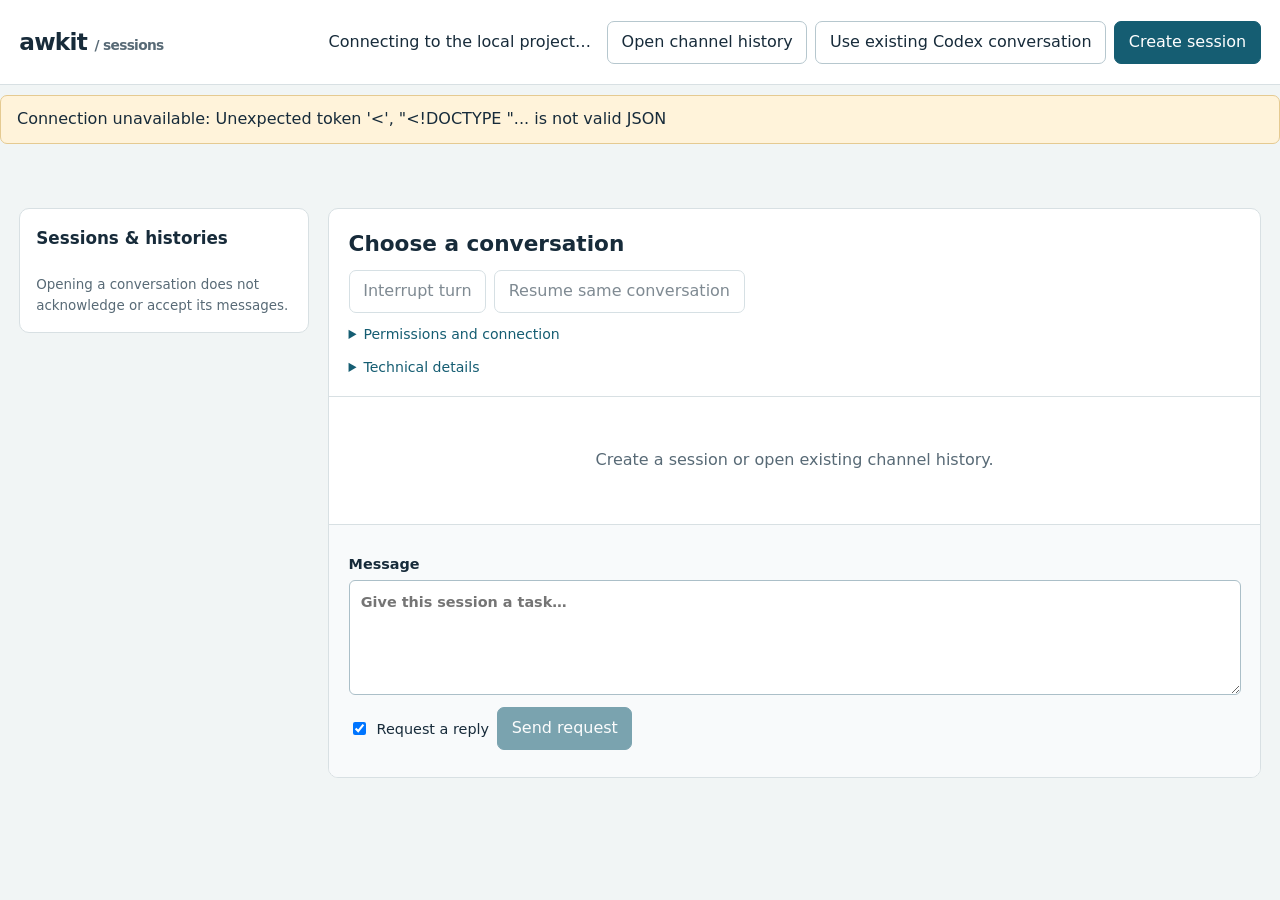
==== src/awkit/session_ui.html @ 00ca26eb "Add bounded exact-ID local Codex enrollment" ====
<!doctype html>
<html lang="en">
<head>
<meta charset="utf-8">
<meta name="viewport" content="width=device-width,initial-scale=1">
<title>awkit · Sessions</title>
<style>
:root{color-scheme:light;--ink:#172b3a;--muted:#586a76;--line:#d8e0e3;--accent:#155d72;--paper:#fff;--wash:#f1f5f5}
*{box-sizing:border-box}body{margin:0;background:var(--wash);color:var(--ink);font:16px/1.55 system-ui,-apple-system,"Segoe UI",sans-serif}
button,input,select,textarea{font:inherit}button{cursor:pointer;border:1px solid #b6c7ce;border-radius:7px;background:white;color:var(--ink);padding:.5rem .85rem}
button:hover:not(:disabled){background:#e7f1f3}button:focus-visible,a:focus-visible,input:focus-visible,textarea:focus-visible{outline:3px solid #4a9ab5;outline-offset:2px}
button:disabled{cursor:default;opacity:.55}.primary{background:var(--accent);border-color:var(--accent);color:white}.primary:hover:not(:disabled){background:#104b5c}
header{background:var(--paper);border-bottom:1px solid var(--line);padding:1.3rem max(1.2rem,calc((100vw - 1440px)/2));display:flex;align-items:center;gap:1rem;flex-wrap:wrap}
.brand{font-weight:750;letter-spacing:-.03em;font-size:1.45rem}.subtle,.meta{color:var(--muted);font-size:.86rem}.project{margin-left:auto;max-width:52%;overflow-wrap:anywhere}
h1,h2,h3,p{margin-top:0}h1{font-size:1.35rem;margin-bottom:.15rem}h2{font-size:1.05rem}h3{font-size:1rem}
.toolbar{display:flex;gap:.5rem;flex-wrap:wrap;align-items:center}.strip{max-width:1440px;margin:auto;padding:.8rem 1.2rem;display:flex;gap:.6rem;flex-wrap:wrap;align-items:center;min-height:3.4rem}
#latest{position:fixed;right:1.2rem;bottom:1rem;z-index:5;box-shadow:0 3px 12px #172b3a30;background:var(--paper)}
.strip button{font-size:.84rem;padding:.3rem .65rem}.strip .quiet{color:var(--muted);font-size:.9rem}.strip details{max-width:30rem;overflow-wrap:anywhere;font-size:.84rem}.strip summary{cursor:pointer}.strip pre{max-height:20rem;overflow:auto}
main{max-width:1440px;margin:0 auto;padding:0 1.2rem 2rem;display:grid;grid-template-columns:290px minmax(0,1fr);gap:1.2rem;align-items:start}
aside,.conversation{border:1px solid var(--line);background:var(--paper);border-radius:10px}
aside{padding:1rem;position:sticky;top:1rem;max-height:calc(100dvh - 2rem);overflow:auto}.list{display:grid;gap:.55rem}
.session{display:block;width:100%;text-align:left;padding:.8rem;border-radius:7px}.session[aria-current=true]{background:#eaf3f5;border-color:#31798f;box-shadow:inset 3px 0 #31798f}
.session strong,.session span{display:block;overflow-wrap:anywhere}.session .state{font-size:.78rem;color:#375b68;margin-top:.3rem}.session .assignment{font-size:.8rem;margin-top:.4rem;color:var(--muted)}
.conversation{min-height:540px;overflow:hidden}.conversation-head{padding:1.1rem 1.2rem;border-bottom:1px solid var(--line)}.conversation-head p{margin-bottom:.6rem}
.back{display:none}.messages{padding:1.2rem;display:grid;gap:1rem}.message{border:1px solid var(--line);border-radius:8px;padding:1rem;scroll-margin-top:1rem;min-width:0}
.message.request{border-left:3px solid #518094}.message.reply{background:#f7fafa}.message.notice{border-style:dashed}.message .who{font-weight:650;font-size:.91rem}
.message .body{white-space:pre-wrap;overflow-wrap:anywhere;line-height:1.65;margin:.6rem 0 0}.message .relation{display:block;margin-top:.35rem;font-size:.85rem;color:var(--accent)}
.message .handling{font-size:.8rem;color:var(--muted);margin:.65rem 0 0}.empty{padding:2rem;color:var(--muted);text-align:center}
.compose{padding:1.1rem 1.2rem;background:#f8fafb;border-top:1px solid var(--line)}label{display:block;font-size:.9rem;font-weight:600;margin-bottom:.75rem}
input:not([type=checkbox]),select,textarea{display:block;width:100%;margin-top:.3rem;padding:.6rem .7rem;color:var(--ink);border:1px solid #abbfc8;border-radius:6px;background:white}
textarea{resize:vertical;min-height:115px}.check{display:flex;gap:.5rem;align-items:center;font-weight:400;margin:0}.compose .scope{font-size:.85rem;overflow-wrap:anywhere;margin-bottom:.65rem}
.reason{color:var(--muted);font-size:.84rem;margin:.6rem 0 0}.banner{max-width:1400px;margin:.6rem auto;padding:.7rem 1rem;background:#fff3da;border:1px solid #e5ca91;border-radius:7px;overflow-wrap:anywhere}
.banner:empty{display:none}.decision{margin:1rem 1.2rem;padding:1rem;border:1px solid #d8bb79;background:#fff9eb;border-radius:8px}
details{margin-top:.7rem}summary{cursor:pointer;color:var(--accent);font-size:.88rem}pre{white-space:pre-wrap;overflow-wrap:anywhere;font:13px/1.5 ui-monospace,Consolas,monospace;max-width:100%}
dialog{width:min(560px,calc(100% - 2rem));border:1px solid var(--line);border-radius:12px;padding:1.5rem;box-shadow:0 15px 80px #102a3e33}dialog::backdrop{background:#16344666}
dialog h2{font-size:1.2rem}.dialog-actions{display:flex;justify-content:flex-end;gap:.6rem;margin-top:1rem}.split{display:grid;grid-template-columns:1fr 1fr;gap:.8rem}
a{color:var(--accent)}.small{font-size:.83rem}.hidden{display:none!important}
@media(max-width:760px){header{padding:1rem}.project{margin-left:0;max-width:100%;width:100%;font-size:.8rem}main{display:block;padding:0 .65rem 1.2rem}.strip{padding:.65rem}aside{position:static;max-height:none}.conversation{min-height:65vh}.back{display:inline-flex}body.conversation-open aside{display:none}body:not(.conversation-open) .conversation{display:none}.conversation-head,.compose{padding:1rem}.messages{padding:.8rem}.message{padding:.85rem}.split{grid-template-columns:1fr}.decision{margin:.8rem}}
</style>
</head>
<body>
<header><div class="brand">awkit <span class="subtle">/ sessions</span></div><div id="project" class="project">Connecting to the local project…</div>
<div class="toolbar"><button id="open-history">Open channel history</button><button id="open-enroll">Use existing Codex conversation</button><button id="open-create" class="primary">Create session</button></div></header>
<div id="banner" class="banner" role="status" aria-live="polite"></div>
<div id="pending" class="strip" aria-label="Project actions"></div>
<main><aside><h2>Sessions &amp; histories</h2><div id="list" class="list"></div><p class="reason">Opening a conversation does not acknowledge or accept its messages.</p></aside>
<section class="conversation" aria-label="Selected conversation">
<div class="conversation-head"><button id="back" class="back">← Sessions &amp; histories</button><h1 id="selected-name">Choose a conversation</h1>
<p id="selected-purpose" class="subtle"></p><p id="observation" class="small"></p>
<div class="toolbar"><button id="latest" disabled hidden>Latest</button><button id="interrupt" disabled>Interrupt turn</button><button id="resume" disabled>Resume same conversation</button></div>
<p id="control-reason" class="reason"></p>
<details><summary>Permissions and connection</summary><div id="permissions"></div></details>
<details><summary>Technical details</summary><pre id="technical"></pre></details></div>
<div id="decisions"></div><div id="messages" class="messages"><div class="empty">Create a session or open existing channel history.</div></div>
<form id="compose" class="compose"><p id="scope" class="scope"></p><label>Message<textarea id="body" placeholder="Give this session a task…" disabled></textarea></label>
<div class="toolbar"><label class="check"><input id="needs-reply" type="checkbox" checked> Request a reply</label><button id="send" class="primary" disabled>Send request</button></div>
<p id="send-reason" class="reason"></p></form></section></main>
<dialog id="create-dialog"><form id="create-form"><h2>Create an independent session</h2>
<label>Project<select id="create-project"></select></label><label>Provider<select id="provider"><option value="codex">Codex</option><option value="claude">Claude</option></select></label><p id="provider-reason" class="reason"></p>
<label>Name<input id="create-name" required maxlength="200" placeholder="Research"></label>
<label>Responsibility<textarea id="responsibility" required maxlength="2000" placeholder="What this session is responsible for"></textarea></label>
<label id="codex-permissions">Requested permissions<select id="sandbox"><option value="read-only">Read only</option><option value="workspace-write">Write in this workspace</option></select></label>
<p id="creation-permissions" class="reason">Approval requests go to this screen. The conversation shows the scope actually returned by Codex.</p>
<div class="dialog-actions"><button type="button" data-close="create-dialog">Cancel</button><button class="primary" id="create-submit">Create session</button></div></form></dialog>
<dialog id="history-dialog"><form id="history-form"><h2>Open existing channel history</h2>
<p class="subtle">Read a pairwise channel without connecting to its native sessions or changing its messages.</p>
<label>Channel file in this project<input id="history-path" required placeholder=".awkit/channel.sqlite3"></label>
<div class="split"><label>First participant<input id="main-name" required maxlength="200" placeholder="Planning"></label><label>Second participant<input id="reviewer-name" required maxlength="200" placeholder="Implementation"></label></div>
<label>Task label (optional)<input id="history-task" maxlength="1000"></label>
<details><summary>Stored role mapping</summary><p class="reason">The first participant uses the channel's existing main role; the second uses reviewer. These labels do not assign a new native conversation.</p>
<label>Local role<select id="local-role"><option value="main">main · first participant</option><option value="reviewer">reviewer · second participant</option></select></label></details>
<div class="dialog-actions"><button type="button" data-close="history-dialog">Cancel</button><button class="primary" id="history-submit">Open history</button></div></form></dialog>
<dialog id="enroll-dialog"><form id="enroll-form"><h2>Use an existing Codex conversation</h2>
<p>Enter the exact native thread ID of an authorized idle conversation in this project. Enrollment sends no assignment. Its original instructions and native permissions remain.</p>
<label>Name<input id="enroll-name" required maxlength="200" placeholder="Research"></label>
<label>Native thread ID<input id="enroll-thread" required placeholder="Exact native UUID"></label>
<p class="reason">Requires the verified local Codex runtime and the same Codex home. An active owner, unknown scope or unsupported direct input prevents sending.</p>
<div class="dialog-actions"><button type="button" data-close="enroll-dialog">Cancel</button><button class="primary" id="enroll-submit">Enroll conversation</button></div></form></dialog>
<script>
'use strict';
const byId = id => document.getElementById(id);
const fragment = new URLSearchParams(location.hash.slice(1));
let token = fragment.get('token') || sessionStorage.getItem('awkit-session-token') || '';
if (token) { sessionStorage.setItem('awkit-session-token', token); history.replaceState(null, '', location.pathname); }
let state = null, selected = null, loading = false, signature = '', draftKey = null, navigation = 0;
const drafts = new Map(), limits = new Map();
function node(tag, text, cls) { const value = document.createElement(tag); if (text !== undefined) value.textContent = text; if (cls) value.className = cls; return value; }
function banner(text) { byId('banner').textContent = text || ''; }
function current() { return state && state.sessions.find(view => view.session.id === selected); }
function awaiting(view) {
  const settled = new Set((view.attempts || []).filter(row => ['returned','failed','no-reply'].includes(row.state)).map(row => row.request_id));
  for (const row of view.cancellations || []) if (row.disposition === 'before-dispatch') settled.add(row.request_id);
  return view.unanswered.filter(id => !settled.has(id));
}
function time(value) { return value ? new Date(value).toLocaleString() : 'not observed'; }
async function api(action, args) {
  const response = await fetch(action === 'status' ? '/api/status' : '/api/command', {
    method: action === 'status' ? 'GET' : 'POST', headers: {'Authorization':'Bearer ' + token, 'Content-Type':'application/json'},
    body: action === 'status' ? undefined : JSON.stringify({action:action,args:args || {}})
  });
  const result = await response.json();
  if (!response.ok || result.error) throw new Error(result.error || 'Controller request failed.');
  return result.result;
}
function select(id, target=null) {
  if (selected) drafts.set(selected, {body:byId('body').value,key:draftKey,needsReply:byId('needs-reply').checked});
  selected = id; signature = '';
  const saved = drafts.get(id) || {body:'',key:null,needsReply:true};
  byId('body').value = saved.body; draftKey = saved.key; byId('needs-reply').checked = saved.needsReply;
  document.body.classList.add('conversation-open'); render();
  if (target) revealMessage(target); else latest();
}
function latest() {
  if (!current()) return;
  const id = selected, ticket = ++navigation;
  requestAnimationFrame(() => { if (selected !== id || ticket !== navigation) return; const cards = byId('messages').querySelectorAll('.message'); if (cards.length) cards[cards.length - 1].scrollIntoView({block:'end'}); });
}
function readingAnchor() {
  const cards = byId('messages').querySelectorAll('.message');
  for (const card of cards) { const rect = card.getBoundingClientRect(); if (rect.bottom > 0 && rect.top < innerHeight) return {session:selected,id:card.id,top:rect.top}; }
  return {session:selected,scroll:window.scrollY};
}
function restoreReading(anchor) {
  if (selected !== anchor.session) return;
  const card = anchor.id && byId(anchor.id);
  if (card) window.scrollBy(0,card.getBoundingClientRect().top-anchor.top);
  else if (anchor.scroll !== undefined) window.scrollTo(0,anchor.scroll);
}
function linkBody(parent, text) {
  const pattern = /https?:\/\/[^\s<>"']+/g;
  let index = 0;
  for (const match of text.matchAll(pattern)) {
    parent.append(document.createTextNode(text.slice(index, match.index)));
    const anchor = node('a', match[0]); anchor.href = match[0]; anchor.target = '_blank'; anchor.rel = 'noopener noreferrer'; parent.append(anchor);
    index = match.index + match[0].length;
  }
  parent.append(document.createTextNode(text.slice(index)));
}
function revealMessage(id) {
  const view = current(); if (!view) return;
  const ticket = ++navigation;
  limits.set(selected, view.messages.length); signature = ''; render();
  requestAnimationFrame(() => { if (ticket !== navigation) return; const target = byId('message-' + id); if (target) target.scrollIntoView({block:'start'}); });
}
function render() {
  if (!state) return;
  byId('project').textContent = 'Project · ' + state.project;
  const claude = state.capabilities.claude_runtime || {};
  byId('open-create').disabled = !state.capabilities.codex_executable_available && !claude.available;
  for (const option of byId('provider').options) option.disabled = option.value === 'claude' ? !claude.available : !state.capabilities.codex_executable_available;
  providerDraft();
  if (!byId('create-project').options.length) { const option = node('option', state.project); option.value = state.project; byId('create-project').append(option); }
  const list = byId('list'); list.replaceChildren();
  if (!state.sessions.length) list.append(node('p','No sessions or channel histories yet.','subtle'));
  for (const view of state.sessions) {
    const m = view.session, button = node('button'); button.type = 'button'; button.className = 'session'; button.setAttribute('aria-current', String(m.id === selected));
    button.append(node('strong',m.name),node('span',m.provider + (m.enrollment ? ' · existing conversation' : m.history ? ' · read only' : ''),'meta'),node('span',m.responsibility || 'No task label','meta'),node('span',view.execution_state,'state'));
    const unanswered = view.messages.find(row => awaiting(view).includes(row.id));
    if (unanswered) button.append(node('span','Awaiting reply: ' + unanswered.body.slice(0,95),'assignment'));
    button.onclick = () => select(m.id); list.append(button);
  }
  const pending = byId('pending');
  const expanded = new Set(Array.from(pending.querySelectorAll('details[open]')).map(value => value.dataset.action));
  pending.replaceChildren();
  let count = 0;
  for (const view of state.sessions) {
    const decisions = view.decisions.filter(row => ['pending','sending','sent','uncertain','route unavailable'].includes(row.state));
    for (const [label, amount] of [['provider decision',decisions.length],['reply awaited',awaiting(view).length]]) {
      if (amount) { const button = node('button',view.session.name + ' · ' + amount + ' ' + label); button.onclick = () => select(view.session.id); pending.append(button); count += amount; }
    }
  }
  const declarations = state.declarations && state.declarations.report;
  for (const obligation of (declarations && declarations.obligations || []).filter(row => row.state === 'pending')) {
    const id = state.declarations.view_links && state.declarations.view_links[obligation.source.relationship];
    const view = state.sessions.find(value => value.session.id === id);
    const name = obligation.display_name || 'Unknown participant';
    const preview = obligation.action.length > 105 ? obligation.action.slice(0,105) + '…' : obligation.action;
    const detail = node('details'), summary = node('summary',name + (view ? ' · ' + view.session.name : '') + ' · ' + preview);
    detail.dataset.action = obligation.id; detail.open = expanded.has(obligation.id);
    detail.append(summary,node('pre',JSON.stringify(obligation,null,2)));
    const button = node('button','Open source');
    button.disabled = !id; if (!id) button.title = 'Open the corresponding channel history to read this declared action.';
    button.onclick = () => { if (id) select(id,obligation.source.message); };
    detail.append(button); pending.append(detail); count++;
  }
  if (state.declarations && state.declarations.error) { pending.append(node('span','Declared actions unavailable: ' + state.declarations.error,'quiet')); count++; }
  if (!count) pending.append(node('span','No recorded pending decisions, unanswered requests or declared actions.','quiet'));
  const view = current();
  if (!view) return;
  const m = view.session;
  byId('latest').disabled = !view.messages.length;
  byId('latest').hidden = !view.messages.length;
  byId('selected-name').textContent = m.name;
  byId('selected-purpose').textContent = m.provider + ' · ' + (m.responsibility || 'No task label');
  byId('observation').textContent = m.history ? 'Read-only channel history · read ' + time(m.observed_at) :
    (view.connected ? 'Connection available' : 'Connection unavailable') + ' · State ' + view.execution_state +
    ' · Last observed ' + m.state + ' at ' + time(m.observed_at) + ' (' + m.source + ')';
  byId('control-reason').textContent = view.control_reason || 'History is retained. Closing this view does not stop provider work.';
  byId('resume').disabled = !view.can_resume;
  const active = view.attempts.find(row => ['admitting','accepted','executing','uncertain'].includes(row.state));
  byId('interrupt').disabled = !view.connected || !active || !(active.turn_id || active.provider_input_id);
  byId('body').disabled = !view.can_send; byId('send').disabled = !view.can_send;
  byId('scope').textContent = 'To: ' + m.name + ' · Project: ' + state.project;
  byId('send-reason').textContent = !view.can_send ? view.control_reason : m.provider === 'claude' && m.state === 'waiting for idle' ? 'Work stays queued until Claude reports native idle. A result alone does not establish idle.' : 'Requests start when this conversation is observed idle. Informational notices do not start a turn.';
  const permission = byId('permissions'); permission.replaceChildren();
  permission.append(node('p',m.history ? 'Native permission scope is unavailable; this is stored history only.' : m.provider === 'claude' ? 'Submitted Claude mode and partial native observations. Complete effective rules and Windows sandbox enforcement remain unverified.' : 'Actual scope returned by the provider.','reason'), node('pre',JSON.stringify(m.permissions,null,2)));
  if (m.returned_scope) permission.append(node('p','Reconnection returned a different scope. Saved permissions remain above; queued work is held.','reason'),node('pre',JSON.stringify(m.returned_scope,null,2)));
  if (m.startup_context) permission.append(node('p','Responsibility supplied at creation: ' + m.startup_context.responsibility + ' (' + m.startup_context.admission + '). This is instruction input, not a compliance check.','reason'));
  byId('technical').textContent = JSON.stringify({channel:view.channel,native_conversation:m.native_id,selected_native_conversation:m.enrollment && m.enrollment.thread_id,enrollment:m.enrollment,admission_observation:m.admission_observation,returned_identity:m.returned_native_id,generation:m.generation,client:m.client,startup_context:m.startup_context,recovery_evidence:m.recovery_evidence,posts:view.posts,cancellations:view.cancellations,attempts:view.attempts,events:view.events,diagnostics:state.diagnostics},null,2);
  const key = JSON.stringify({id:selected,messages:view.messages,decisions:view.decisions,attempts:view.attempts,dispositions:view.dispositions,connected:view.connected,limit:limits.get(selected),declared:declarations});
  if (key === signature) return; signature = key;
  const decisionBox = byId('decisions'); decisionBox.replaceChildren();
  for (const decision of view.decisions.filter(row => row.state !== 'resolved')) {
    const box = node('section',undefined,'decision'); box.append(node('h2','Provider decision · ' + decision.state));
    if (decision.request_id) {
      const assignment = view.messages.find(row => row.id === decision.request_id);
      const source = node('a','Assignment: ' + (assignment ? assignment.body.slice(0,100) : 'referenced request unavailable'),'relation'); source.href = '#message-' + decision.request_id;
      source.onclick = event => { event.preventDefault(); revealMessage(decision.request_id); }; box.append(source);
    }
    box.append(node('pre',JSON.stringify(decision.params,null,2)));
    const buttons = node('div',undefined,'toolbar');
    const labels = {accept:'Allow once',acceptForSession:'Allow for this session',decline:'Decline',cancel:'Cancel turn',allow:'Allow once',deny:'Decline'};
    for (const choice of decision.choices) {
      const button = node('button',labels[choice] || choice); button.disabled = !decision.can_answer;
      button.onclick = async () => { try { await api('decide',{ident:m.id,decision_id:decision.id,choice:choice}); await refresh(); } catch (error) { banner(error.message); } };
      buttons.append(button);
    }
    box.append(buttons);
    const questions = decision.method === 'claude/permission' && decision.params.tool === 'AskUserQuestion' && decision.params.input.questions;
    if (Array.isArray(questions)) {
      const form = node('form'); const answers = [];
      for (const question of questions) {
        const label = node('label',question.question); const input = node('input'); input.disabled = !decision.can_answer; input.required = true;
        label.append(input); form.append(label);
        for (const option of question.options || []) form.append(node('p',option.label + ': ' + option.description,'reason'));
        answers.push([question.question,input]);
      }
      const submit = node('button','Send answers'); submit.disabled = !decision.can_answer; form.append(submit);
      form.onsubmit = async event => { event.preventDefault(); try { await api('decide',{ident:m.id,decision_id:decision.id,choice:{answers:Object.fromEntries(answers.map(([text,input]) => [text,input.value]))}}); await refresh(); } catch (error) { banner(error.message); } };
      box.append(form);
    }
    if (decision.state === 'sent' || decision.state === 'sending') box.append(node('p','The response is being sent or awaits native resolution. It will not be sent again.','reason'));
    else if (!decision.can_answer) box.append(node('p','This original decision route is unavailable. Review its assignment below; reconnect or request interruption only through an observed live turn. No previous approval will be reused.','reason'));
    if (!decision.choices.length && !questions) box.append(node('p','This request cannot be answered here. It remains pending on its originating connection.','reason'));
    decisionBox.append(box);
  }
  const messages = byId('messages'); messages.replaceChildren();
  const limit = limits.get(selected) || 40;
  if (view.messages.length > limit) {
    const earlier = node('button','Show earlier messages (' + (view.messages.length - limit) + ')');
    earlier.onclick = () => { limits.set(selected,limit + 40); signature = ''; render(); }; messages.append(earlier);
  }
  if (!view.messages.length) messages.append(node('div',m.error || 'No messages yet.','empty'));
  for (const message of view.messages.slice(-limit)) {
    const card = node('article',undefined,'message ' + (message.kind === 'notice' ? 'notice' : message.reply_to ? 'reply' : 'request')); card.id = 'message-' + message.id;
    card.append(node('div',view.parties[message.sender] + ' → ' + view.parties[message.receiver],'who'));
    card.append(node('div',(message.reply_to ? 'Reply' : message.kind === 'notice' ? 'Notice' : 'Request') + ' · ' + time(message.at),'meta'));
    if (message.reply_to) {
      const original = view.messages.find(row => row.id === message.reply_to);
      const relation = node('a','Reply to: ' + (original ? original.body.slice(0,85) : 'referenced message unavailable'),'relation'); relation.href = '#message-' + message.reply_to;
      relation.onclick = event => { event.preventDefault(); revealMessage(message.reply_to); }; card.append(relation);
    }
    const body = node('div',undefined,'body'); linkBody(body,message.body); card.append(body);
    const disposition = (view.dispositions || []).find(row => row.request_id === message.id);
    if (disposition) {
      card.append(node('p',disposition.state,'handling'));
      if (disposition.cancellation && disposition.cancellation.disposition === 'after-dispatch') card.append(node('p','Stop requested after dispatch; delivery and provider outcome remain recorded.','reason'));
      if (disposition.can_cancel) {
        const cancel = node('button','Cancel before dispatch');
        cancel.onclick = async () => { try { await api('cancel',{ident:m.id,request_id:message.id}); await refresh(); } catch (error) { banner(error.message); } };
        card.append(cancel);
      }
    }
    if (message.kind === 're') {
      const related = (declarations && declarations.obligations || []).filter(row => {
        const target = state.declarations.view_links && state.declarations.view_links[row.source.relationship];
        return target === m.id && [message.id,message.reply_to].includes(row.source.message);
      });
      card.append(node('p',related.length ? 'Declared handling: ' + related.map(row => row.action + ' · ' + row.state).join('; ') : 'Result handling: unrecorded','handling'));
    }
    const detail = node('details'); detail.append(node('summary','Message details'),node('pre',JSON.stringify({id:message.id,kind:message.kind,reply_to:message.reply_to,snapshot:message.snap},null,2))); card.append(detail); messages.append(card);
  }
}
async function refresh() {
  if (loading) return;
  loading = true;
  try {
    const result = await api('status'); const anchor = readingAnchor(); state = result; render(); restoreReading(anchor);
    if (state.provider_error) banner(state.provider_error);
  } catch (error) {
    banner('Connection unavailable: ' + error.message);
    if (state) { for (const view of state.sessions) { if (!view.session.history) { view.connected = false; view.can_send = false; view.execution_state = 'unknown'; view.control_reason = 'Controller connection unavailable; the last observation remains below.'; } } render(); }
    byId('send').disabled = true; byId('interrupt').disabled = true;
  }
  finally { loading = false; }
}
function providerDraft() {
  const claude = byId('provider').value === 'claude';
  byId('codex-permissions').hidden = claude;
  byId('codex-permissions').classList.toggle('hidden',claude);
  byId('sandbox').disabled = claude;
  byId('creation-permissions').textContent = claude ? 'Claude uses its native default approval mode and project instructions. Requests that need a decision appear here. This choice does not establish a Codex sandbox or Windows network restriction.' : 'Approval requests go to this screen. The conversation shows the scope actually returned by Codex.';
  byId('provider-reason').textContent = claude ? (state.capabilities.claude_runtime.reason || 'SDK available. Native login and this conversation are checked when connecting.') : (state.capabilities.codex_executable_available ? '' : 'Codex executable unavailable.');
}
byId('provider').onchange = () => { byId('sandbox').value = 'read-only'; providerDraft(); };
byId('open-create').onclick = () => { providerDraft(); byId('create-dialog').showModal(); };
byId('open-history').onclick = () => byId('history-dialog').showModal();
byId('open-enroll').onclick = () => byId('enroll-dialog').showModal();
for (const button of document.querySelectorAll('[data-close]')) button.onclick = () => byId(button.dataset.close).close();
byId('back').onclick = () => document.body.classList.remove('conversation-open');
byId('needs-reply').onchange = () => { byId('send').textContent = byId('needs-reply').checked ? 'Send request' : 'Store notice'; };
byId('body').oninput = () => { draftKey = null; };
byId('compose').onsubmit = async event => {
  event.preventDefault(); const view = current(); if (!view || !view.can_send) return;
  const body = byId('body').value; if (!body.trim()) return;
  const id = selected, key = draftKey || crypto.randomUUID(); draftKey = key; byId('send').disabled = true;
  try {
    await api('send',{ident:id,key:key,body:body,kind:byId('needs-reply').checked ? 'question' : 'notice',entry:'human'});
    drafts.delete(id); if (selected === id) { byId('body').value = ''; draftKey = null; } banner('Message stored for ' + view.session.name + '.'); await refresh();
  } catch (error) { banner(error.message + ' Client key: ' + key + '. Inspect the conversation before repeating an uncertain send.'); }
  finally { if (current()) byId('send').disabled = !current().can_send; }
};
byId('create-form').onsubmit = async event => {
  event.preventDefault(); byId('create-submit').disabled = true;
  try {
    const provider = byId('provider').value;
    const permissions = provider === 'claude' ? {permission_mode:'default'} : {sandbox:byId('sandbox').value};
    const result = await api('create',{name:byId('create-name').value,responsibility:byId('responsibility').value,project:state.project,provider,...permissions});
    byId('create-dialog').close(); await refresh(); select(result.session.id); banner(result.session.error || 'Created ' + result.session.name + '.');
  } catch (error) { banner(error.message); }
  finally { byId('create-submit').disabled = false; }
};
byId('history-form').onsubmit = async event => {
  event.preventDefault(); byId('history-submit').disabled = true;
  try {
    const result = await api('register',{channel:byId('history-path').value,main_name:byId('main-name').value,reviewer_name:byId('reviewer-name').value,local_role:byId('local-role').value,task:byId('history-task').value});
    byId('history-dialog').close(); await refresh(); select(result.id); banner('Opened channel history read-only.');
  } catch (error) { banner(error.message); }
  finally { byId('history-submit').disabled = false; }
};
byId('enroll-form').onsubmit = async event => {
  event.preventDefault(); byId('enroll-submit').disabled = true;
  try {
    const result = await api('enroll',{name:byId('enroll-name').value,thread_id:byId('enroll-thread').value});
    byId('enroll-dialog').close(); await refresh(); select(result.session.id);
    banner(result.session.error || 'Enrolled ' + result.session.name + '. No assignment was sent.');
  } catch (error) { banner(error.message); }
  finally { byId('enroll-submit').disabled = false; }
};
byId('interrupt').onclick = async () => { if (!current()) return; try { await api('interrupt',{ident:selected}); banner('Interruption requested; waiting for the provider outcome.'); await refresh(); } catch (error) { banner(error.message); } };
byId('latest').onclick = latest;
byId('resume').onclick = async () => { if (!current()) return; try { byId('resume').disabled = true; await api('resume',{ident:selected}); await refresh(); } catch (error) { banner(error.message); } };
if (!token) banner('Use the capability URL printed by awkit session serve to open this project.');
refresh(); setInterval(refresh,1500);
</script>
</body>
</html>
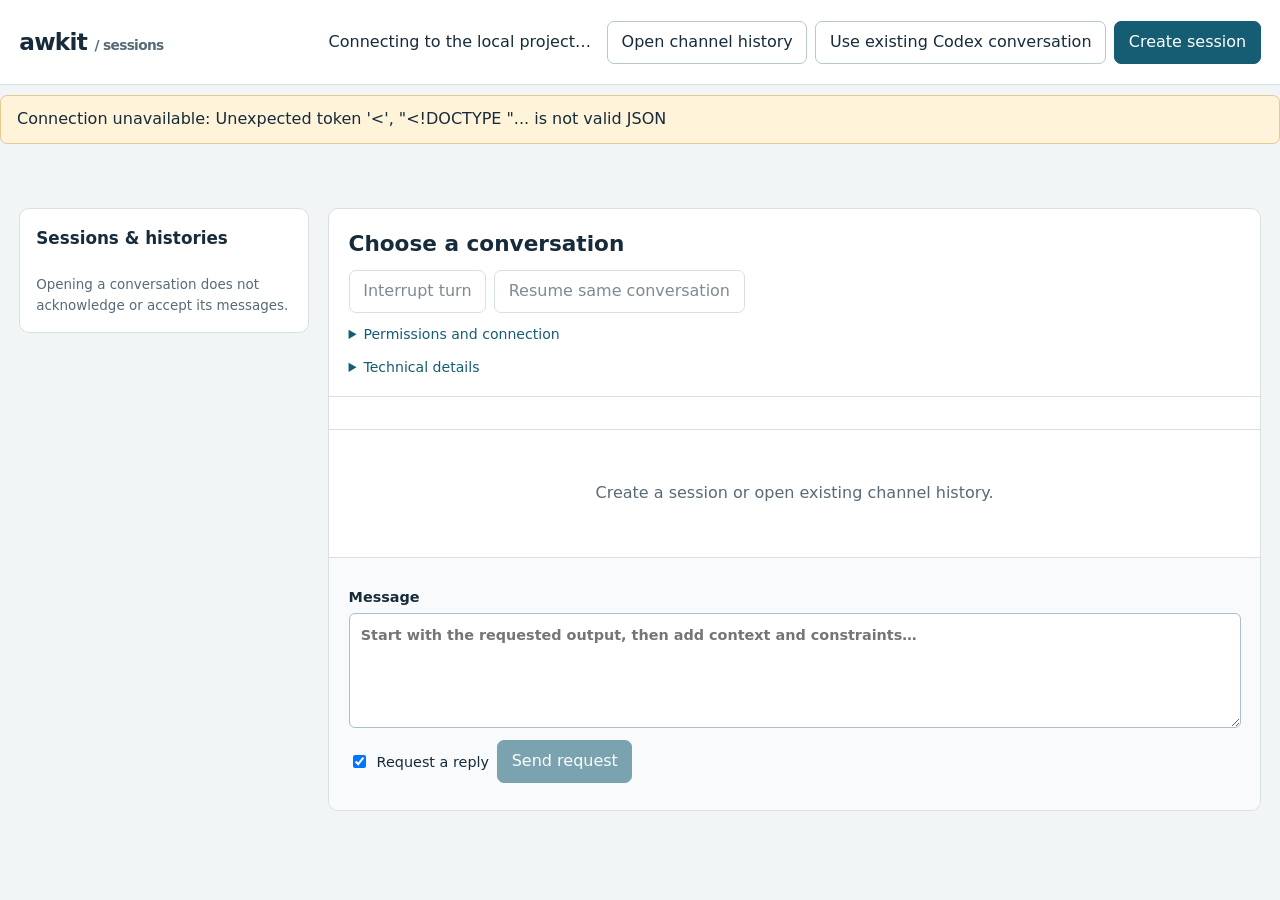
==== commit a2a0c43a: "Expose current work and retained public progress Separate delivery stages, native activity, callback" ====
--- a/src/awkit/session_ui.html
+++ b/src/awkit/session_ui.html
@@ -15,7 +15,7 @@
 h1,h2,h3,p{margin-top:0}h1{font-size:1.35rem;margin-bottom:.15rem}h2{font-size:1.05rem}h3{font-size:1rem}
 .toolbar{display:flex;gap:.5rem;flex-wrap:wrap;align-items:center}.strip{max-width:1440px;margin:auto;padding:.8rem 1.2rem;display:flex;gap:.6rem;flex-wrap:wrap;align-items:center;min-height:3.4rem}
 #latest{position:fixed;right:1.2rem;bottom:1rem;z-index:5;box-shadow:0 3px 12px #172b3a30;background:var(--paper)}
-.strip button{font-size:.84rem;padding:.3rem .65rem}.strip .quiet{color:var(--muted);font-size:.9rem}.strip details{max-width:30rem;overflow-wrap:anywhere;font-size:.84rem}.strip summary{cursor:pointer}.strip pre{max-height:20rem;overflow:auto}
+.strip button{font-size:.84rem;padding:.3rem .65rem;max-width:100%;overflow-wrap:anywhere;text-align:left}.strip .quiet{color:var(--muted);font-size:.9rem}.strip details{max-width:30rem;overflow-wrap:anywhere;font-size:.84rem}.strip summary{cursor:pointer}.strip pre{max-height:20rem;overflow:auto}
 main{max-width:1440px;margin:0 auto;padding:0 1.2rem 2rem;display:grid;grid-template-columns:290px minmax(0,1fr);gap:1.2rem;align-items:start}
 aside,.conversation{border:1px solid var(--line);background:var(--paper);border-radius:10px}
 aside{padding:1rem;position:sticky;top:1rem;max-height:calc(100dvh - 2rem);overflow:auto}.list{display:grid;gap:.55rem}
@@ -36,6 +36,8 @@
 dialog h2{font-size:1.2rem}.dialog-actions{display:flex;justify-content:flex-end;gap:.6rem;margin-top:1rem}.split{display:grid;grid-template-columns:1fr 1fr;gap:.8rem}
 a{color:var(--accent)}.small{font-size:.83rem}.hidden{display:none!important}
 @media(max-width:760px){header{padding:1rem}.project{margin-left:0;max-width:100%;width:100%;font-size:.8rem}main{display:block;padding:0 .65rem 1.2rem}.strip{padding:.65rem}aside{position:static;max-height:none}.conversation{min-height:65vh}.back{display:inline-flex}body.conversation-open aside{display:none}body:not(.conversation-open) .conversation{display:none}.conversation-head,.compose{padding:1rem}.messages{padding:.8rem}.message{padding:.85rem}.split{grid-template-columns:1fr}.decision{margin:.8rem}}
+#update-target{overflow-wrap:anywhere}#update-original{white-space:pre-wrap;overflow-wrap:anywhere;max-height:12rem;overflow:auto}
+.work-overview{padding:1rem 1.2rem;border-bottom:1px solid var(--line)}.work-item{border:1px solid var(--line);border-radius:7px;padding:.8rem;margin-top:.7rem;min-width:0;overflow-wrap:anywhere}.work-item p{margin-bottom:.45rem}.work-item .public-text{white-space:pre-wrap;overflow-wrap:anywhere;max-height:16rem;overflow:auto}.work-item .toolbar a{font-size:.85rem}
 </style>
 </head>
 <body>
@@ -51,8 +53,9 @@
 <p id="control-reason" class="reason"></p>
 <details><summary>Permissions and connection</summary><div id="permissions"></div></details>
 <details><summary>Technical details</summary><pre id="technical"></pre></details></div>
+<section id="work" class="work-overview" aria-label="Assignment dispositions and public updates"></section>
 <div id="decisions"></div><div id="messages" class="messages"><div class="empty">Create a session or open existing channel history.</div></div>
-<form id="compose" class="compose"><p id="scope" class="scope"></p><label>Message<textarea id="body" placeholder="Give this session a task…" disabled></textarea></label>
+<form id="compose" class="compose"><p id="scope" class="scope"></p><label>Message<textarea id="body" placeholder="Start with the requested output, then add context and constraints…" disabled></textarea></label>
 <div class="toolbar"><label class="check"><input id="needs-reply" type="checkbox" checked> Request a reply</label><button id="send" class="primary" disabled>Send request</button></div>
 <p id="send-reason" class="reason"></p></form></section></main>
 <dialog id="create-dialog"><form id="create-form"><h2>Create an independent session</h2>
@@ -76,8 +79,14 @@
 <label>Native thread ID<input id="enroll-thread" required placeholder="Exact native UUID"></label>
 <p class="reason">Requires the verified local Codex runtime and the same Codex home. An active owner, unknown scope or unsupported direct input prevents sending.</p>
 <div class="dialog-actions"><button type="button" data-close="enroll-dialog">Cancel</button><button class="primary" id="enroll-submit">Enroll conversation</button></div></form></dialog>
+<dialog id="update-dialog"><form id="update-form"><h2>Update this active turn</h2>
+<p id="update-target"></p><pre id="update-original"></pre>
+<p class="reason">This input targets the exact observed turn. Native acknowledgement does not establish adoption. Existing work may already have taken effect.</p>
+<label>Correction or update<textarea id="update-body" required></textarea></label>
+<div class="dialog-actions"><button type="button" data-close="update-dialog">Cancel</button><button id="update-submit" class="primary">Send to this turn</button></div></form></dialog>
 <script>
 'use strict';
+let updateDraft = null;
 const byId = id => document.getElementById(id);
 const fragment = new URLSearchParams(location.hash.slice(1));
 let token = fragment.get('token') || sessionStorage.getItem('awkit-session-token') || '';
@@ -108,7 +117,9 @@
   const saved = drafts.get(id) || {body:'',key:null,needsReply:true};
   byId('body').value = saved.body; draftKey = saved.key; byId('needs-reply').checked = saved.needsReply;
   document.body.classList.add('conversation-open'); render();
-  if (target) revealMessage(target); else latest();
+  if (target) revealMessage(target);
+  else if (current() && !current().session.history && (current().current_work || []).length) requestAnimationFrame(() => byId('work').scrollIntoView({block:'start'}));
+  else latest();
 }
 function latest() {
   if (!current()) return;
@@ -141,6 +152,41 @@
   const ticket = ++navigation;
   limits.set(selected, view.messages.length); signature = ''; render();
   requestAnimationFrame(() => { if (ticket !== navigation) return; const target = byId('message-' + id); if (target) target.scrollIntoView({block:'start'}); });
+}
+function messageLink(text, id) {
+  const link = node('a',text); link.href = '#message-' + id;
+  link.onclick = event => { event.preventDefault(); revealMessage(id); };
+  return link;
+}
+function decisionCounts(view) {
+  if (view.decision_summary) return view.decision_summary;
+  const counts = {responses_needed:0,submitted_unconfirmed:0,unavailable:0};
+  for (const row of view.decisions.filter(value => value.state !== 'resolved')) {
+    counts[row.can_answer ? 'responses_needed' : row.response != null || ['sending','sent'].includes(row.state) ? 'submitted_unconfirmed' : 'unavailable']++;
+  }
+  return counts;
+}
+function renderWork(view) {
+  const box = byId('work'); box.replaceChildren();
+  box.append(node('h2',view.session.history ? 'Recorded channel requests' : 'Assignments and latest outcome'));
+  box.append(node('p',view.session.history ? 'Stored history does not establish a current native queue or recipient.' : 'Native activity is observed separately above. Public text is a retained report, not verification or proof of current activity.','reason'));
+  if (!(view.current_work || []).length) box.append(node('p','No supported assignment reading is available.','reason'));
+  for (const work of view.current_work || []) {
+    const assignment = view.messages.find(row => row.id === work.request_id);
+    const item = node('article',undefined,'work-item'); item.append(node('p',work.state));
+    if (assignment) item.append(node('p',assignment.body.slice(0,220) + (assignment.body.length > 220 ? '…' : ''),'small'));
+    const links = node('div',undefined,'toolbar'); links.append(messageLink('Read original assignment',work.request_id));
+    if (work.reply_id) links.append(messageLink('Read returned reply',work.reply_id));
+    item.append(links);
+    const update = work.public_update;
+    if (update) {
+      item.append(node('p','Latest public update · ' + time(update.at),'meta'),node('div',update.text,'public-text'));
+      const details = node('details'); details.append(node('summary','Public update source'),node('pre',JSON.stringify({source:update.source,request:update.request_id,attempt:update.attempt_id,turn:update.turn_id,conversation:update.thread_id,generation:update.generation},null,2))); item.append(details);
+    } else item.append(node('p',view.session.history ? 'Public commentary is unavailable for stored-channel history.' : 'No supported public commentary recorded for this assignment.','reason'));
+    const declared = work.handling && work.handling.declarations || [];
+    item.append(node('p',declared.length ? 'Declared handling: ' + declared.map(row => row.action + ' · ' + row.state).join('; ') : work.handling && work.handling.state === 'unavailable' ? 'Handling declarations unavailable' : 'Handling: unrecorded','reason'));
+    box.append(item);
+  }
 }
 function render() {
   if (!state) return;
@@ -155,8 +201,9 @@
   for (const view of state.sessions) {
     const m = view.session, button = node('button'); button.type = 'button'; button.className = 'session'; button.setAttribute('aria-current', String(m.id === selected));
     button.append(node('strong',m.name),node('span',m.provider + (m.enrollment ? ' · existing conversation' : m.history ? ' · read only' : ''),'meta'),node('span',m.responsibility || 'No task label','meta'),node('span',view.execution_state,'state'));
-    const unanswered = view.messages.find(row => awaiting(view).includes(row.id));
-    if (unanswered) button.append(node('span','Awaiting reply: ' + unanswered.body.slice(0,95),'assignment'));
+    const work = (view.current_work || []).find(row => ['admitting','accepted','executing','uncertain','unresolved'].includes(row.dispatch_state)) || (view.current_work || []).find(row => row.dispatch_state === 'queued') || (view.current_work || []).slice(-1)[0];
+    const assignment = work && view.messages.find(row => row.id === work.request_id);
+    if (assignment) button.append(node('span',work.state + ': ' + assignment.body.slice(0,140),'assignment'));
     button.onclick = () => select(m.id); list.append(button);
   }
   const pending = byId('pending');
@@ -164,9 +211,15 @@
   pending.replaceChildren();
   let count = 0;
   for (const view of state.sessions) {
-    const decisions = view.decisions.filter(row => ['pending','sending','sent','uncertain','route unavailable'].includes(row.state));
-    for (const [label, amount] of [['provider decision',decisions.length],['reply awaited',awaiting(view).length]]) {
-      if (amount) { const button = node('button',view.session.name + ' · ' + amount + ' ' + label); button.onclick = () => select(view.session.id); pending.append(button); count += amount; }
+    const counts = decisionCounts(view);
+    if (counts && (counts.responses_needed || counts.submitted_unconfirmed || counts.unavailable)) {
+      const button = node('button',view.session.name + ' · ' + counts.responses_needed + ' responses needed · ' + counts.submitted_unconfirmed + ' submitted / native unconfirmed · ' + counts.unavailable + ' unavailable');
+      button.onclick = () => select(view.session.id); pending.append(button); count++;
+    }
+    const amount = awaiting(view).length;
+    if (amount) {
+      const button = node('button',view.session.name + ' · ' + amount + (view.session.history ? ' recorded without reply' : ' reply awaited'));
+      button.onclick = () => select(view.session.id); pending.append(button); count += amount;
     }
   }
   const declarations = state.declarations && state.declarations.report;
@@ -207,8 +260,9 @@
   if (m.returned_scope) permission.append(node('p','Reconnection returned a different scope. Saved permissions remain above; queued work is held.','reason'),node('pre',JSON.stringify(m.returned_scope,null,2)));
   if (m.startup_context) permission.append(node('p','Responsibility supplied at creation: ' + m.startup_context.responsibility + ' (' + m.startup_context.admission + '). This is instruction input, not a compliance check.','reason'));
   byId('technical').textContent = JSON.stringify({channel:view.channel,native_conversation:m.native_id,selected_native_conversation:m.enrollment && m.enrollment.thread_id,enrollment:m.enrollment,admission_observation:m.admission_observation,returned_identity:m.returned_native_id,generation:m.generation,client:m.client,startup_context:m.startup_context,recovery_evidence:m.recovery_evidence,posts:view.posts,cancellations:view.cancellations,attempts:view.attempts,events:view.events,diagnostics:state.diagnostics},null,2);
-  const key = JSON.stringify({id:selected,messages:view.messages,decisions:view.decisions,attempts:view.attempts,dispositions:view.dispositions,connected:view.connected,limit:limits.get(selected),declared:declarations});
+  const key = JSON.stringify({id:selected,messages:view.messages,decisions:view.decisions,attempts:view.attempts,current_work:view.current_work,dispositions:view.dispositions,turn_updates:view.turn_updates,update_target:view.update_target,connected:view.connected,limit:limits.get(selected),declared:declarations});
   if (key === signature) return; signature = key;
+  renderWork(view);
   const decisionBox = byId('decisions'); decisionBox.replaceChildren();
   for (const decision of view.decisions.filter(row => row.state !== 'resolved')) {
     const box = node('section',undefined,'decision'); box.append(node('h2','Provider decision · ' + decision.state));
@@ -261,6 +315,23 @@
       relation.onclick = event => { event.preventDefault(); revealMessage(message.reply_to); }; card.append(relation);
     }
     const body = node('div',undefined,'body'); linkBody(body,message.body); card.append(body);
+    if (view.connected && view.update_target && view.update_target.request_id === message.id) {
+      const target = {...view.update_target}, update = node('button','Update this active turn');
+      update.onclick = () => {
+        updateDraft = {ident:m.id,request_id:target.request_id,expected_turn_id:target.expected_turn_id,key:crypto.randomUUID(),entry:'human'};
+        byId('update-target').textContent = 'Conversation: ' + m.name + ' · Project: ' + state.project + ' · Native: ' + target.native_id + ' · Assignment: ' + target.request_id + ' · Expected turn: ' + target.expected_turn_id + ' · Observed: ' + time(target.observed_at);
+        byId('update-original').textContent = message.body; byId('update-body').value = ''; byId('update-dialog').showModal();
+      };
+      card.append(update);
+    }
+    for (const input of (view.turn_updates || []).filter(row => row.request_id === message.id)) {
+      const update = node('section',undefined,'notice');
+      update.append(node('p','Update from ' + view.parties.main + ' · ' + input.entry + ' · ' + input.state + ' · ' + time(input.created),'meta'),
+        node('p','Target turn: ' + input.expected_turn_id + ' · ' + input.source,'reason'));
+      const text = node('div',undefined,'body'); linkBody(text,input.body); update.append(text);
+      if (input.error) update.append(node('p',input.error,'reason'));
+      card.append(update);
+    }
     const disposition = (view.dispositions || []).find(row => row.request_id === message.id);
     if (disposition) {
       card.append(node('p',disposition.state,'handling'));
@@ -276,7 +347,7 @@
         const target = state.declarations.view_links && state.declarations.view_links[row.source.relationship];
         return target === m.id && [message.id,message.reply_to].includes(row.source.message);
       });
-      card.append(node('p',related.length ? 'Declared handling: ' + related.map(row => row.action + ' · ' + row.state).join('; ') : 'Result handling: unrecorded','handling'));
+      card.append(node('p',related.length ? 'Declared handling: ' + related.map(row => row.action + ' · ' + row.state).join('; ') : state.declarations && state.declarations.error ? 'Result handling unavailable' : 'Result handling: unrecorded','handling'));
     }
     const detail = node('details'); detail.append(node('summary','Message details'),node('pre',JSON.stringify({id:message.id,kind:message.kind,reply_to:message.reply_to,snapshot:message.snap},null,2))); card.append(detail); messages.append(card);
   }
@@ -289,7 +360,7 @@
     if (state.provider_error) banner(state.provider_error);
   } catch (error) {
     banner('Connection unavailable: ' + error.message);
-    if (state) { for (const view of state.sessions) { if (!view.session.history) { view.connected = false; view.can_send = false; view.execution_state = 'unknown'; view.control_reason = 'Controller connection unavailable; the last observation remains below.'; } } render(); }
+    if (state) { for (const view of state.sessions) { if (!view.session.history) { view.connected = false; view.can_send = false; view.execution_state = 'unknown'; view.control_reason = 'Controller connection unavailable; the last observation remains below.'; for (const decision of view.decisions) decision.can_answer = false; delete view.decision_summary; } } render(); }
     byId('send').disabled = true; byId('interrupt').disabled = true;
   }
   finally { loading = false; }
@@ -319,6 +390,17 @@
     drafts.delete(id); if (selected === id) { byId('body').value = ''; draftKey = null; } banner('Message stored for ' + view.session.name + '.'); await refresh();
   } catch (error) { banner(error.message + ' Client key: ' + key + '. Inspect the conversation before repeating an uncertain send.'); }
   finally { if (current()) byId('send').disabled = !current().can_send; }
+};
+byId('update-form').onsubmit = async event => {
+  event.preventDefault(); if (!updateDraft) return;
+  byId('update-submit').disabled = true;
+  const intent = {...updateDraft,body:byId('update-body').value};
+  try {
+    const result = await api('update',intent);
+    banner('Update ' + result.state + '. Output adoption remains unverified. Key: ' + intent.key + (result.update.error ? ' · ' + result.update.error : ''));
+    byId('update-dialog').close(); await refresh();
+  } catch (error) { banner(error.message + ' Update key: ' + intent.key + '. Inspect the retained attempt before retrying; the key cannot send it again.'); }
+  finally { byId('update-submit').disabled = false; }
 };
 byId('create-form').onsubmit = async event => {
   event.preventDefault(); byId('create-submit').disabled = true;
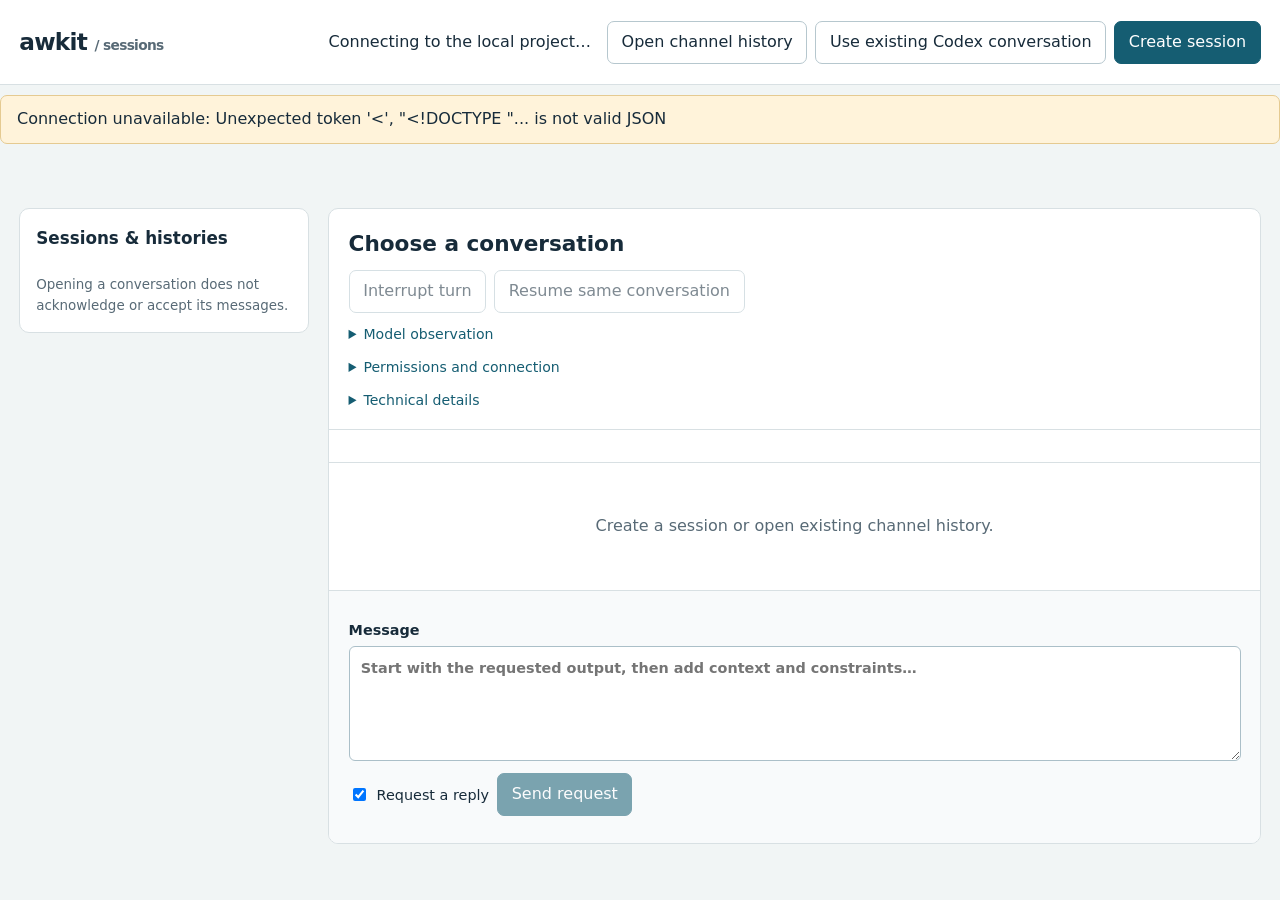
==== commit 82e2cb3e: "Add current-project Codex conversation picker List bounded indexed metadata on an existing verified " ====
--- a/src/awkit/session_ui.html
+++ b/src/awkit/session_ui.html
@@ -38,6 +38,7 @@
 @media(max-width:760px){header{padding:1rem}.project{margin-left:0;max-width:100%;width:100%;font-size:.8rem}main{display:block;padding:0 .65rem 1.2rem}.strip{padding:.65rem}aside{position:static;max-height:none}.conversation{min-height:65vh}.back{display:inline-flex}body.conversation-open aside{display:none}body:not(.conversation-open) .conversation{display:none}.conversation-head,.compose{padding:1rem}.messages{padding:.8rem}.message{padding:.85rem}.split{grid-template-columns:1fr}.decision{margin:.8rem}}
 #update-target{overflow-wrap:anywhere}#update-original{white-space:pre-wrap;overflow-wrap:anywhere;max-height:12rem;overflow:auto}
 .work-overview{padding:1rem 1.2rem;border-bottom:1px solid var(--line)}.work-item{border:1px solid var(--line);border-radius:7px;padding:.8rem;margin-top:.7rem;min-width:0;overflow-wrap:anywhere}.work-item p{margin-bottom:.45rem}.work-item .public-text{white-space:pre-wrap;overflow-wrap:anywhere;max-height:16rem;overflow:auto}.work-item .toolbar a{font-size:.85rem}
+#enroll-dialog{width:min(760px,calc(100% - 2rem));max-height:90dvh;overflow:auto}.candidates{display:grid;gap:.6rem;margin:1rem 0;max-height:22rem;overflow:auto}.candidate{text-align:left;overflow-wrap:anywhere;width:100%;min-width:0}.candidate strong,.candidate span{display:block}.candidate[aria-pressed=true]{border-color:var(--accent);background:#eaf3f5}.picker-selection{padding:.8rem;background:var(--wash);border-radius:7px;margin:1rem 0;overflow-wrap:anywhere}.picker-selection p{margin:0 0 .3rem}.candidate-id{font-family:ui-monospace,Consolas,monospace;font-size:.75rem}#picker-status{overflow-wrap:anywhere}
 </style>
 </head>
 <body>
@@ -51,6 +52,7 @@
 <p id="selected-purpose" class="subtle"></p><p id="observation" class="small"></p>
 <div class="toolbar"><button id="latest" disabled hidden>Latest</button><button id="interrupt" disabled>Interrupt turn</button><button id="resume" disabled>Resume same conversation</button></div>
 <p id="control-reason" class="reason"></p>
+<details><summary>Model observation</summary><div id="model-observation"></div></details>
 <details><summary>Permissions and connection</summary><div id="permissions"></div></details>
 <details><summary>Technical details</summary><pre id="technical"></pre></details></div>
 <section id="work" class="work-overview" aria-label="Assignment dispositions and public updates"></section>
@@ -74,10 +76,15 @@
 <label>Local role<select id="local-role"><option value="main">main · first participant</option><option value="reviewer">reviewer · second participant</option></select></label></details>
 <div class="dialog-actions"><button type="button" data-close="history-dialog">Cancel</button><button class="primary" id="history-submit">Open history</button></div></form></dialog>
 <dialog id="enroll-dialog"><form id="enroll-form"><h2>Use an existing Codex conversation</h2>
-<p>Enter the exact native thread ID of an authorized idle conversation in this project. Enrollment sends no assignment. Its original instructions and native permissions remain.</p>
+<p>Choose a conversation in this project, then enroll it separately. Choosing a row sends no assignment and does not resume the conversation.</p>
+<div class="toolbar"><button type="button" id="picker-refresh">Refresh list</button><button type="button" id="picker-more" disabled>More conversations</button></div>
+<p id="picker-status" class="reason" role="status" aria-live="polite"></p>
+<div id="picker-list" class="candidates" aria-label="Existing Codex conversations"></div>
+<div id="picker-selection" class="picker-selection" hidden></div>
 <label>Name<input id="enroll-name" required maxlength="200" placeholder="Research"></label>
-<label>Native thread ID<input id="enroll-thread" required placeholder="Exact native UUID"></label>
-<p class="reason">Requires the verified local Codex runtime and the same Codex home. An active owner, unknown scope or unsupported direct input prevents sending.</p>
+<label>Native thread ID (selected or entered manually)<input id="enroll-thread" required placeholder="Exact native UUID"></label>
+<p class="reason">Names and times come from the native index. Updated time is not live activity, and creation source does not identify the current owner. Indexed conversations may be missing or stale.</p>
+<p class="reason">Enrollment retains the conversation's original instructions and permissions. An active owner, unknown scope or unsupported direct input prevents sending. Enrollment sends no assignment.</p>
 <div class="dialog-actions"><button type="button" data-close="enroll-dialog">Cancel</button><button class="primary" id="enroll-submit">Enroll conversation</button></div></form></dialog>
 <dialog id="update-dialog"><form id="update-form"><h2>Update this active turn</h2>
 <p id="update-target"></p><pre id="update-original"></pre>
@@ -87,6 +94,7 @@
 <script>
 'use strict';
 let updateDraft = null;
+let pickerRows = [], pickerChoice = null, pickerCursor = null, pickerRequest = 0;
 const byId = id => document.getElementById(id);
 const fragment = new URLSearchParams(location.hash.slice(1));
 let token = fragment.get('token') || sessionStorage.getItem('awkit-session-token') || '';
@@ -255,6 +263,14 @@
   byId('body').disabled = !view.can_send; byId('send').disabled = !view.can_send;
   byId('scope').textContent = 'To: ' + m.name + ' · Project: ' + state.project;
   byId('send-reason').textContent = !view.can_send ? view.control_reason : m.provider === 'claude' && m.state === 'waiting for idle' ? 'Work stays queued until Claude reports native idle. A result alone does not establish idle.' : 'Requests start when this conversation is observed idle. Informational notices do not start a turn.';
+  const model = byId('model-observation'); model.replaceChildren();
+  if (m.history) model.append(node('p','No native model observation is available for stored channel history.','reason'));
+  else if (typeof m.model !== 'string' || !m.model.trim() || m.enrollment) model.append(node('p','Model not recorded. No model is inferred from local settings or another conversation.','reason'));
+  else {
+    model.append(node('p',m.model));
+    model.append(node('p',m.provider === 'claude' ? 'Source: retained Claude native initialization response.' : 'Source: retained Codex conversation-creation response.','reason'));
+    model.append(node('p','This observation does not establish which model executed each later turn.','reason'));
+  }
   const permission = byId('permissions'); permission.replaceChildren();
   permission.append(node('p',m.history ? 'Native permission scope is unavailable; this is stored history only.' : m.provider === 'claude' ? 'Submitted Claude mode and partial native observations. Complete effective rules and Windows sandbox enforcement remain unverified.' : 'Actual scope returned by the provider.','reason'), node('pre',JSON.stringify(m.permissions,null,2)));
   if (m.returned_scope) permission.append(node('p','Reconnection returned a different scope. Saved permissions remain above; queued work is held.','reason'),node('pre',JSON.stringify(m.returned_scope,null,2)));
@@ -373,10 +389,67 @@
   byId('creation-permissions').textContent = claude ? 'Claude uses its native default approval mode and project instructions. Requests that need a decision appear here. This choice does not establish a Codex sandbox or Windows network restriction.' : 'Approval requests go to this screen. The conversation shows the scope actually returned by Codex.';
   byId('provider-reason').textContent = claude ? (state.capabilities.claude_runtime.reason || 'SDK available. Native login and this conversation are checked when connecting.') : (state.capabilities.codex_executable_available ? '' : 'Codex executable unavailable.');
 }
+function pickerTime(value) {
+  if (!Number.isInteger(value)) return 'Unknown';
+  const date = new Date(value * 1000);
+  return Number.isNaN(date.getTime()) ? 'Unknown' : date.toLocaleString();
+}
+function renderPicker() {
+  const list = byId('picker-list'); list.replaceChildren();
+  for (const row of pickerRows) {
+    const button = node('button', undefined, 'candidate'); button.type = 'button';
+    button.dataset.threadId = row.id;
+    button.setAttribute('aria-pressed', String(!!pickerChoice && pickerChoice.id === row.id));
+    button.append(node('strong', row.name || 'Unnamed conversation'));
+    button.append(node('span', row.project, 'meta'));
+    button.append(node('span', 'Created via ' + row.source + (row.registered ? ' · Already registered here' : ''), 'meta'));
+    button.append(node('span', 'Created: ' + pickerTime(row.created_at) + ' · Updated: ' + pickerTime(row.updated_at), 'meta'));
+    button.append(node('span', row.id, 'candidate-id'));
+    button.onclick = () => {
+      pickerChoice = {...row}; byId('enroll-thread').value = row.id;
+      if (!byId('enroll-name').value && row.name) byId('enroll-name').value = row.name.slice(0,200);
+      renderPicker();
+    };
+    list.append(button);
+  }
+  const selection = byId('picker-selection'); selection.replaceChildren(); selection.hidden = !pickerChoice;
+  if (pickerChoice) {
+    selection.append(node('p', 'Selected: ' + (pickerChoice.name || 'Unnamed conversation')),
+      node('p', pickerChoice.project, 'meta'), node('p', pickerChoice.id, 'candidate-id'),
+      node('p', 'This selection stays fixed while you browse or refresh the list.', 'reason'));
+  }
+}
+async function loadPicker(more = false) {
+  const sequence = ++pickerRequest, cursor = more ? pickerCursor : null;
+  if (more && !cursor) return;
+  byId('picker-refresh').disabled = true; byId('picker-more').disabled = true;
+  byId('picker-status').textContent = 'Reading indexed conversations in this project…';
+  try {
+    const result = await api('discover', {cursor, limit:20});
+    if (sequence !== pickerRequest || !byId('enroll-dialog').open) return;
+    pickerRows = result.available ? result.conversations : []; pickerCursor = result.next_cursor;
+    renderPicker();
+    byId('picker-status').textContent = result.available
+      ? (pickerRows.length ? 'Choose a row, then check the name and selected ID before enrolling.' : 'No indexed conversations on this page.')
+      : (result.reason || 'Conversation discovery is unavailable.') + ' You can still enter an authorized thread ID manually.';
+  } catch (error) {
+    if (sequence !== pickerRequest || !byId('enroll-dialog').open) return;
+    pickerRows = []; pickerCursor = null; renderPicker();
+    byId('picker-status').textContent = 'Could not read the conversation list. ' + error.message + ' Manual thread ID entry remains available.';
+  } finally {
+    if (sequence === pickerRequest) {
+      byId('picker-refresh').disabled = false; byId('picker-more').disabled = !pickerCursor;
+    }
+  }
+}
 byId('provider').onchange = () => { byId('sandbox').value = 'read-only'; providerDraft(); };
 byId('open-create').onclick = () => { providerDraft(); byId('create-dialog').showModal(); };
 byId('open-history').onclick = () => byId('history-dialog').showModal();
-byId('open-enroll').onclick = () => byId('enroll-dialog').showModal();
+byId('open-enroll').onclick = () => { byId('enroll-dialog').showModal(); loadPicker(); };
+byId('picker-refresh').onclick = () => loadPicker();
+byId('picker-more').onclick = () => loadPicker(true);
+byId('enroll-thread').oninput = () => { pickerChoice = null; renderPicker(); };
+byId('enroll-dialog').addEventListener('close', () => { pickerRequest++; });
 for (const button of document.querySelectorAll('[data-close]')) button.onclick = () => byId(button.dataset.close).close();
 byId('back').onclick = () => document.body.classList.remove('conversation-open');
 byId('needs-reply').onchange = () => { byId('send').textContent = byId('needs-reply').checked ? 'Send request' : 'Store notice'; };
@@ -424,9 +497,13 @@
   event.preventDefault(); byId('enroll-submit').disabled = true;
   try {
     const result = await api('enroll',{name:byId('enroll-name').value,thread_id:byId('enroll-thread').value});
-    byId('enroll-dialog').close(); await refresh(); select(result.session.id);
-    banner(result.session.error || 'Enrolled ' + result.session.name + '. No assignment was sent.');
-  } catch (error) { banner(error.message); }
+    await refresh(); select(result.session.id);
+    if (result.session.state === 'unknown') {
+      byId('picker-status').textContent = (result.session.error || 'Enrollment refused or uncertain.') + ' Your selection and draft remain. Close this dialog to inspect the recorded attempt before retrying.';
+    } else {
+      byId('enroll-dialog').close(); banner('Enrolled ' + result.session.name + '. No assignment was sent.');
+    }
+  } catch (error) { byId('picker-status').textContent = error.message + ' Your selection and draft remain.'; }
   finally { byId('enroll-submit').disabled = false; }
 };
 byId('interrupt').onclick = async () => { if (!current()) return; try { await api('interrupt',{ident:selected}); banner('Interruption requested; waiting for the provider outcome.'); await refresh(); } catch (error) { banner(error.message); } };
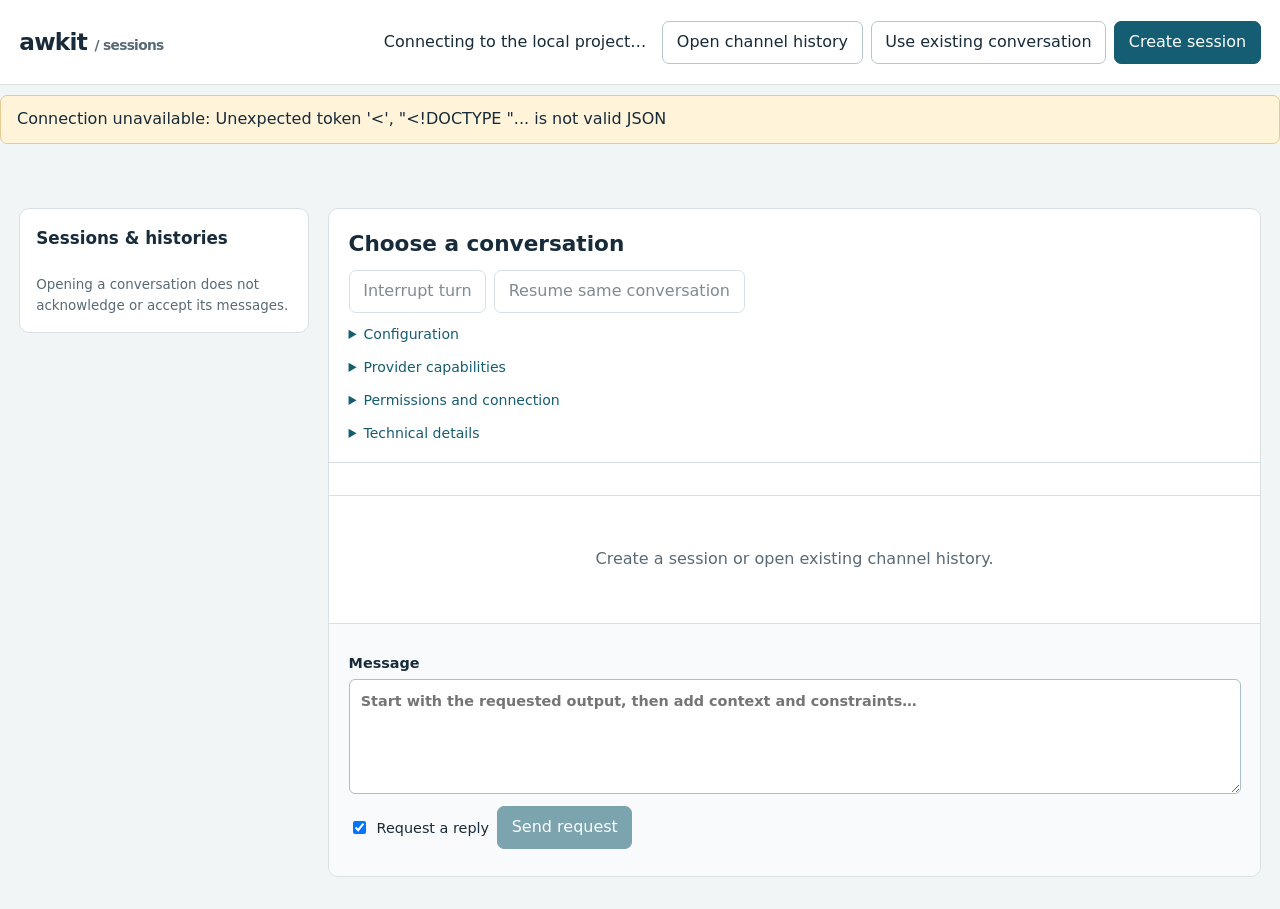
==== commit c90e3126: "Support Claude configuration through shared provider controls" ====
--- a/src/awkit/session_ui.html
+++ b/src/awkit/session_ui.html
@@ -43,7 +43,7 @@
 </head>
 <body>
 <header><div class="brand">awkit <span class="subtle">/ sessions</span></div><div id="project" class="project">Connecting to the local project…</div>
-<div class="toolbar"><button id="open-history">Open channel history</button><button id="open-enroll">Use existing Codex conversation</button><button id="open-create" class="primary">Create session</button></div></header>
+<div class="toolbar"><button id="open-history">Open channel history</button><button id="open-enroll">Use existing conversation</button><button id="open-create" class="primary">Create session</button></div></header>
 <div id="banner" class="banner" role="status" aria-live="polite"></div>
 <div id="pending" class="strip" aria-label="Project actions"></div>
 <main><aside><h2>Sessions &amp; histories</h2><div id="list" class="list"></div><p class="reason">Opening a conversation does not acknowledge or accept its messages.</p></aside>
@@ -52,7 +52,8 @@
 <p id="selected-purpose" class="subtle"></p><p id="observation" class="small"></p>
 <div class="toolbar"><button id="latest" disabled hidden>Latest</button><button id="interrupt" disabled>Interrupt turn</button><button id="resume" disabled>Resume same conversation</button></div>
 <p id="control-reason" class="reason"></p>
-<details><summary>Model observation</summary><div id="model-observation"></div></details>
+<details><summary>Configuration</summary><div id="model-observation"></div></details>
+<details><summary>Provider capabilities</summary><div id="provider-capabilities"></div></details>
 <details><summary>Permissions and connection</summary><div id="permissions"></div></details>
 <details><summary>Technical details</summary><pre id="technical"></pre></details></div>
 <section id="work" class="work-overview" aria-label="Assignment dispositions and public updates"></section>
@@ -64,8 +65,12 @@
 <label>Project<select id="create-project"></select></label><label>Provider<select id="provider"><option value="codex">Codex</option><option value="claude">Claude</option></select></label><p id="provider-reason" class="reason"></p>
 <label>Name<input id="create-name" required maxlength="200" placeholder="Research"></label>
 <label>Responsibility<textarea id="responsibility" required maxlength="2000" placeholder="What this session is responsible for"></textarea></label>
+<div id="create-configuration"><label>Model ID or alias (optional)<input id="create-model" maxlength="200" placeholder="Leave empty for native defaults" aria-describedby="model-reason"></label>
+<label>Reasoning effort (optional, requires Model ID)<input id="create-effort" list="create-effort-values" maxlength="200" placeholder="For example: medium" aria-describedby="model-reason"></label><datalist id="create-effort-values"></datalist>
+<p id="model-reason" class="reason">Omitting effort inherits native configuration. Model and effort support depend on native configuration and access; entering them does not verify availability or each turn's execution.</p></div>
 <label id="codex-permissions">Requested permissions<select id="sandbox"><option value="read-only">Read only</option><option value="workspace-write">Write in this workspace</option></select></label>
 <p id="creation-permissions" class="reason">Approval requests go to this screen. The conversation shows the scope actually returned by Codex.</p>
+<p id="create-error" class="reason" role="alert"></p>
 <div class="dialog-actions"><button type="button" data-close="create-dialog">Cancel</button><button class="primary" id="create-submit">Create session</button></div></form></dialog>
 <dialog id="history-dialog"><form id="history-form"><h2>Open existing channel history</h2>
 <p class="subtle">Read a pairwise channel without connecting to its native sessions or changing its messages.</p>
@@ -75,16 +80,19 @@
 <details><summary>Stored role mapping</summary><p class="reason">The first participant uses the channel's existing main role; the second uses reviewer. These labels do not assign a new native conversation.</p>
 <label>Local role<select id="local-role"><option value="main">main · first participant</option><option value="reviewer">reviewer · second participant</option></select></label></details>
 <div class="dialog-actions"><button type="button" data-close="history-dialog">Cancel</button><button class="primary" id="history-submit">Open history</button></div></form></dialog>
-<dialog id="enroll-dialog"><form id="enroll-form"><h2>Use an existing Codex conversation</h2>
+<dialog id="enroll-dialog"><form id="enroll-form"><h2>Use an existing conversation</h2>
+<label>Provider<select id="enroll-provider"><option value="codex">Codex</option><option value="claude">Claude</option></select></label>
 <p>Choose a conversation in this project, then enroll it separately. Choosing a row sends no assignment and does not resume the conversation.</p>
 <div class="toolbar"><button type="button" id="picker-refresh">Refresh list</button><button type="button" id="picker-more" disabled>More conversations</button></div>
 <p id="picker-status" class="reason" role="status" aria-live="polite"></p>
-<div id="picker-list" class="candidates" aria-label="Existing Codex conversations"></div>
+<div id="picker-list" class="candidates" aria-label="Existing conversations"></div>
 <div id="picker-selection" class="picker-selection" hidden></div>
+<div id="enroll-fields">
 <label>Name<input id="enroll-name" required maxlength="200" placeholder="Research"></label>
 <label>Native thread ID (selected or entered manually)<input id="enroll-thread" required placeholder="Exact native UUID"></label>
 <p class="reason">Names and times come from the native index. Updated time is not live activity, and creation source does not identify the current owner. Indexed conversations may be missing or stale.</p>
 <p class="reason">Enrollment retains the conversation's original instructions and permissions. An active owner, unknown scope or unsupported direct input prevents sending. Enrollment sends no assignment.</p>
+</div>
 <div class="dialog-actions"><button type="button" data-close="enroll-dialog">Cancel</button><button class="primary" id="enroll-submit">Enroll conversation</button></div></form></dialog>
 <dialog id="update-dialog"><form id="update-form"><h2>Update this active turn</h2>
 <p id="update-target"></p><pre id="update-original"></pre>
@@ -199,9 +207,10 @@
 function render() {
   if (!state) return;
   byId('project').textContent = 'Project · ' + state.project;
-  const claude = state.capabilities.claude_runtime || {};
-  byId('open-create').disabled = !state.capabilities.codex_executable_available && !claude.available;
-  for (const option of byId('provider').options) option.disabled = option.value === 'claude' ? !claude.available : !state.capabilities.codex_executable_available;
+  const providers = state.capabilities.providers || {};
+  byId('open-create').disabled = !Object.values(providers).some(value => value.available && value.operations.create.supported);
+  byId('open-enroll').disabled = !Object.keys(providers).length;
+  for (const option of byId('provider').options) option.disabled = !providers[option.value] || !providers[option.value].available;
   providerDraft();
   if (!byId('create-project').options.length) { const option = node('option', state.project); option.value = state.project; byId('create-project').append(option); }
   const list = byId('list'); list.replaceChildren();
@@ -249,6 +258,8 @@
   const view = current();
   if (!view) return;
   const m = view.session;
+  const operations = view.capabilities && view.capabilities.operations;
+  const supports = action => !operations || !!operations[action].supported;
   byId('latest').disabled = !view.messages.length;
   byId('latest').hidden = !view.messages.length;
   byId('selected-name').textContent = m.name;
@@ -257,17 +268,35 @@
     (view.connected ? 'Connection available' : 'Connection unavailable') + ' · State ' + view.execution_state +
     ' · Last observed ' + m.state + ' at ' + time(m.observed_at) + ' (' + m.source + ')';
   byId('control-reason').textContent = view.control_reason || 'History is retained. Closing this view does not stop provider work.';
-  byId('resume').disabled = !view.can_resume;
+  byId('resume').disabled = !supports('resume') || !view.can_resume;
   const active = view.attempts.find(row => ['admitting','accepted','executing','uncertain'].includes(row.state));
-  byId('interrupt').disabled = !view.connected || !active || !(active.turn_id || active.provider_input_id);
-  byId('body').disabled = !view.can_send; byId('send').disabled = !view.can_send;
+  byId('interrupt').disabled = !supports('interrupt') || !view.connected || !active || !(active.turn_id || active.provider_input_id);
+  byId('body').disabled = !supports('send') || !view.can_send; byId('send').disabled = !supports('send') || !view.can_send;
   byId('scope').textContent = 'To: ' + m.name + ' · Project: ' + state.project;
   byId('send-reason').textContent = !view.can_send ? view.control_reason : m.provider === 'claude' && m.state === 'waiting for idle' ? 'Work stays queued until Claude reports native idle. A result alone does not establish idle.' : 'Requests start when this conversation is observed idle. Informational notices do not start a turn.';
   const model = byId('model-observation'); model.replaceChildren();
-  if (m.history) model.append(node('p','No native model observation is available for stored channel history.','reason'));
-  else if (typeof m.model !== 'string' || !m.model.trim() || m.enrollment) model.append(node('p','Model not recorded. No model is inferred from local settings or another conversation.','reason'));
+  if (m.model_selection && !m.enrollment && !m.history) {
+    const choice = m.model_selection;
+    const requestOnly = view.capabilities && view.capabilities.model.admission === 'submitted-request';
+    model.append(node('p','Requested model: ' + choice.requested));
+    model.append(node('p','Requested reasoning effort: ' + (choice.requested_effort == null ? 'Omitted; native inheritance' : choice.requested_effort)));
+    if (choice.latest) {
+      const observation = choice.latest;
+      model.append(node('p','Provider-reported model: ' + (observation.model || (requestOnly ? 'Not yet reported' : 'Not recorded'))),
+        node('p',requestOnly ? 'Effective reasoning effort: Unverified' : 'Provider-reported reasoning effort: ' + (observation.reasoning_effort == null ? 'Not recorded' : observation.reasoning_effort)),
+        node('p','Source: ' + observation.source,'reason'));
+      if (observation.provider) model.append(node('p','Model service: ' + observation.provider,'reason'));
+    } else model.append(node('p',requestOnly ? 'Provider-reported model: Not yet reported. Effective reasoning effort: Unverified.' : 'No provider configuration has been recorded.','reason'));
+    if (requestOnly) {
+      model.append(node('p',choice.state === 'submitted' ? 'Requested settings submitted; effective configuration is unverified.' : 'Configuration request recorded; submission is not confirmed.','reason'));
+      model.append(node('p',view.capabilities.model.reason + ' ' + view.capabilities.effort.reason,'reason'));
+    } else if (choice.state !== 'matched') model.append(node('p','Model and configuration selection is not confirmed. Work is held; inspect the recorded error before taking another action.','reason'));
+    model.append(node('p','Returned configuration does not verify model access or which model executed each turn.','reason'));
+  }
+  else if (m.history) model.append(node('p','No native model observation is available for stored channel history.','reason'));
+  else if (typeof m.model !== 'string' || !m.model.trim() || m.enrollment) model.append(node('p',m.provider === 'claude' ? 'Requested model: Omitted; native defaults. Provider-reported model: Not yet reported.' : 'Model not recorded. No model is inferred from local settings or another conversation.','reason'));
   else {
-    model.append(node('p',m.model));
+    model.append(node('p','Requested model: Omitted; native defaults.'),node('p','Provider-reported model: ' + m.model));
     model.append(node('p',m.provider === 'claude' ? 'Source: retained Claude native initialization response.' : 'Source: retained Codex conversation-creation response.','reason'));
     model.append(node('p','This observation does not establish which model executed each later turn.','reason'));
   }
@@ -275,8 +304,13 @@
   permission.append(node('p',m.history ? 'Native permission scope is unavailable; this is stored history only.' : m.provider === 'claude' ? 'Submitted Claude mode and partial native observations. Complete effective rules and Windows sandbox enforcement remain unverified.' : 'Actual scope returned by the provider.','reason'), node('pre',JSON.stringify(m.permissions,null,2)));
   if (m.returned_scope) permission.append(node('p','Reconnection returned a different scope. Saved permissions remain above; queued work is held.','reason'),node('pre',JSON.stringify(m.returned_scope,null,2)));
   if (m.startup_context) permission.append(node('p','Responsibility supplied at creation: ' + m.startup_context.responsibility + ' (' + m.startup_context.admission + '). This is instruction input, not a compliance check.','reason'));
+  const features = byId('provider-capabilities'); features.replaceChildren();
+  if (!m.history && view.capabilities) for (const [key,label] of [['discovery','Existing-conversation discovery'],['enrollment','Enrollment'],['active_turn_update','Active-turn updates']]) {
+    const capability = view.capabilities.operations[key];
+    features.append(node('p',label + ': ' + capability.reason));
+  }
   byId('technical').textContent = JSON.stringify({channel:view.channel,native_conversation:m.native_id,selected_native_conversation:m.enrollment && m.enrollment.thread_id,enrollment:m.enrollment,admission_observation:m.admission_observation,returned_identity:m.returned_native_id,generation:m.generation,client:m.client,startup_context:m.startup_context,recovery_evidence:m.recovery_evidence,posts:view.posts,cancellations:view.cancellations,attempts:view.attempts,events:view.events,diagnostics:state.diagnostics},null,2);
-  const key = JSON.stringify({id:selected,messages:view.messages,decisions:view.decisions,attempts:view.attempts,current_work:view.current_work,dispositions:view.dispositions,turn_updates:view.turn_updates,update_target:view.update_target,connected:view.connected,limit:limits.get(selected),declared:declarations});
+  const key = JSON.stringify({id:selected,messages:view.messages,decisions:view.decisions,attempts:view.attempts,current_work:view.current_work,dispositions:view.dispositions,turn_updates:view.turn_updates,update_target:view.update_target,connected:view.connected,configuration:view.session.model_selection,model:view.session.model,capabilities:view.capabilities,limit:limits.get(selected),declared:declarations});
   if (key === signature) return; signature = key;
   renderWork(view);
   const decisionBox = byId('decisions'); decisionBox.replaceChildren();
@@ -291,7 +325,7 @@
     const buttons = node('div',undefined,'toolbar');
     const labels = {accept:'Allow once',acceptForSession:'Allow for this session',decline:'Decline',cancel:'Cancel turn',allow:'Allow once',deny:'Decline'};
     for (const choice of decision.choices) {
-      const button = node('button',labels[choice] || choice); button.disabled = !decision.can_answer;
+      const button = node('button',labels[choice] || choice); button.disabled = !supports('decide') || !decision.can_answer;
       button.onclick = async () => { try { await api('decide',{ident:m.id,decision_id:decision.id,choice:choice}); await refresh(); } catch (error) { banner(error.message); } };
       buttons.append(button);
     }
@@ -300,12 +334,12 @@
     if (Array.isArray(questions)) {
       const form = node('form'); const answers = [];
       for (const question of questions) {
-        const label = node('label',question.question); const input = node('input'); input.disabled = !decision.can_answer; input.required = true;
+        const label = node('label',question.question); const input = node('input'); input.disabled = !supports('decide') || !decision.can_answer; input.required = true;
         label.append(input); form.append(label);
         for (const option of question.options || []) form.append(node('p',option.label + ': ' + option.description,'reason'));
         answers.push([question.question,input]);
       }
-      const submit = node('button','Send answers'); submit.disabled = !decision.can_answer; form.append(submit);
+      const submit = node('button','Send answers'); submit.disabled = !supports('decide') || !decision.can_answer; form.append(submit);
       form.onsubmit = async event => { event.preventDefault(); try { await api('decide',{ident:m.id,decision_id:decision.id,choice:{answers:Object.fromEntries(answers.map(([text,input]) => [text,input.value]))}}); await refresh(); } catch (error) { banner(error.message); } };
       box.append(form);
     }
@@ -331,7 +365,7 @@
       relation.onclick = event => { event.preventDefault(); revealMessage(message.reply_to); }; card.append(relation);
     }
     const body = node('div',undefined,'body'); linkBody(body,message.body); card.append(body);
-    if (view.connected && view.update_target && view.update_target.request_id === message.id) {
+    if (supports('active_turn_update') && view.connected && view.update_target && view.update_target.request_id === message.id) {
       const target = {...view.update_target}, update = node('button','Update this active turn');
       update.onclick = () => {
         updateDraft = {ident:m.id,request_id:target.request_id,expected_turn_id:target.expected_turn_id,key:crypto.randomUUID(),entry:'human'};
@@ -352,7 +386,7 @@
     if (disposition) {
       card.append(node('p',disposition.state,'handling'));
       if (disposition.cancellation && disposition.cancellation.disposition === 'after-dispatch') card.append(node('p','Stop requested after dispatch; delivery and provider outcome remain recorded.','reason'));
-      if (disposition.can_cancel) {
+      if (supports('cancel') && disposition.can_cancel) {
         const cancel = node('button','Cancel before dispatch');
         cancel.onclick = async () => { try { await api('cancel',{ident:m.id,request_id:message.id}); await refresh(); } catch (error) { banner(error.message); } };
         card.append(cancel);
@@ -381,13 +415,28 @@
   }
   finally { loading = false; }
 }
+const creationDrafts = new Map();
+let draftProvider = byId('provider').value;
 function providerDraft() {
-  const claude = byId('provider').value === 'claude';
-  byId('codex-permissions').hidden = claude;
-  byId('codex-permissions').classList.toggle('hidden',claude);
-  byId('sandbox').disabled = claude;
-  byId('creation-permissions').textContent = claude ? 'Claude uses its native default approval mode and project instructions. Requests that need a decision appear here. This choice does not establish a Codex sandbox or Windows network restriction.' : 'Approval requests go to this screen. The conversation shows the scope actually returned by Codex.';
-  byId('provider-reason').textContent = claude ? (state.capabilities.claude_runtime.reason || 'SDK available. Native login and this conversation are checked when connecting.') : (state.capabilities.codex_executable_available ? '' : 'Codex executable unavailable.');
+  const provider = byId('provider').value;
+  if (provider !== draftProvider) {
+    creationDrafts.set(draftProvider,{model:byId('create-model').value,effort:byId('create-effort').value});
+    const draft = creationDrafts.get(provider) || {model:'',effort:''};
+    byId('create-model').value = draft.model; byId('create-effort').value = draft.effort;
+    draftProvider = provider;
+  }
+  const capability = state && state.capabilities.providers && state.capabilities.providers[provider];
+  if (!capability) { byId('create-submit').disabled = true; byId('provider-reason').textContent = 'Provider capabilities unavailable. Restart the controller before creating a session.'; return; }
+  const sandbox = capability.permissions.field === 'sandbox';
+  byId('codex-permissions').hidden = !sandbox;
+  byId('codex-permissions').classList.toggle('hidden',!sandbox);
+  byId('sandbox').disabled = !sandbox;
+  byId('create-model').disabled = !capability.model.supported;
+  byId('create-effort').disabled = !capability.effort.supported;
+  byId('create-effort-values').replaceChildren(...(capability.effort.values || []).map(value => { const option = node('option'); option.value = value; return option; }));
+  byId('model-reason').textContent = capability.model.reason + ' ' + capability.effort.reason;
+  byId('creation-permissions').textContent = capability.permissions.reason;
+  byId('provider-reason').textContent = capability.available ? 'Native login and model access are checked when connecting or used.' : capability.unavailable_reason;
 }
 function pickerTime(value) {
   if (!Number.isInteger(value)) return 'Unknown';
@@ -412,8 +461,9 @@
     };
     list.append(button);
   }
-  const selection = byId('picker-selection'); selection.replaceChildren(); selection.hidden = !pickerChoice;
-  if (pickerChoice) {
+  const supported = state.capabilities.providers[byId('enroll-provider').value].operations.enrollment.supported;
+  const selection = byId('picker-selection'); selection.replaceChildren(); selection.hidden = !pickerChoice || !supported;
+  if (pickerChoice && supported) {
     selection.append(node('p', 'Selected: ' + (pickerChoice.name || 'Unnamed conversation')),
       node('p', pickerChoice.project, 'meta'), node('p', pickerChoice.id, 'candidate-id'),
       node('p', 'This selection stays fixed while you browse or refresh the list.', 'reason'));
@@ -421,11 +471,23 @@
 }
 async function loadPicker(more = false) {
   const sequence = ++pickerRequest, cursor = more ? pickerCursor : null;
+  const provider = byId('enroll-provider').value;
+  const capability = state.capabilities.providers[provider].operations;
+  byId('enroll-fields').hidden = !capability.enrollment.supported;
+  byId('enroll-fields').classList.toggle('hidden',!capability.enrollment.supported);
+  byId('enroll-name').disabled = !capability.enrollment.supported;
+  byId('enroll-thread').disabled = !capability.enrollment.supported;
+  byId('enroll-submit').disabled = !capability.enrollment.supported;
+  if (!capability.discovery.supported) {
+    pickerRows = []; pickerCursor = null; renderPicker();
+    byId('picker-status').textContent = capability.discovery.reason + ' ' + capability.enrollment.reason;
+    byId('picker-refresh').disabled = true; byId('picker-more').disabled = true; return;
+  }
   if (more && !cursor) return;
   byId('picker-refresh').disabled = true; byId('picker-more').disabled = true;
   byId('picker-status').textContent = 'Reading indexed conversations in this project…';
   try {
-    const result = await api('discover', {cursor, limit:20});
+    const result = await api('discover', {cursor, limit:20,...(provider === 'codex' ? {} : {provider})});
     if (sequence !== pickerRequest || !byId('enroll-dialog').open) return;
     pickerRows = result.available ? result.conversations : []; pickerCursor = result.next_cursor;
     renderPicker();
@@ -442,8 +504,9 @@
     }
   }
 }
-byId('provider').onchange = () => { byId('sandbox').value = 'read-only'; providerDraft(); };
-byId('open-create').onclick = () => { providerDraft(); byId('create-dialog').showModal(); };
+byId('provider').onchange = () => providerDraft();
+byId('enroll-provider').onchange = () => loadPicker();
+byId('open-create').onclick = () => { byId('create-error').textContent = ''; providerDraft(); byId('create-dialog').showModal(); };
 byId('open-history').onclick = () => byId('history-dialog').showModal();
 byId('open-enroll').onclick = () => { byId('enroll-dialog').showModal(); loadPicker(); };
 byId('picker-refresh').onclick = () => loadPicker();
@@ -477,12 +540,16 @@
 };
 byId('create-form').onsubmit = async event => {
   event.preventDefault(); byId('create-submit').disabled = true;
+  byId('create-error').textContent = '';
   try {
     const provider = byId('provider').value;
-    const permissions = provider === 'claude' ? {permission_mode:'default'} : {sandbox:byId('sandbox').value};
-    const result = await api('create',{name:byId('create-name').value,responsibility:byId('responsibility').value,project:state.project,provider,...permissions});
+    const capability = state.capabilities.providers[provider];
+    const permissions = capability.permissions.field === 'sandbox' ? {sandbox:byId('sandbox').value} : {permission_mode:'default'};
+    const model = capability.model.supported && byId('create-model').value !== '' ? {model:byId('create-model').value} : {};
+    if (capability.effort.supported && byId('create-effort').value !== '') model.reasoning_effort = byId('create-effort').value;
+    const result = await api('create',{name:byId('create-name').value,responsibility:byId('responsibility').value,project:state.project,provider,...permissions,...model});
     byId('create-dialog').close(); await refresh(); select(result.session.id); banner(result.session.error || 'Created ' + result.session.name + '.');
-  } catch (error) { banner(error.message); }
+  } catch (error) { byId('create-error').textContent = error.message; }
   finally { byId('create-submit').disabled = false; }
 };
 byId('history-form').onsubmit = async event => {
@@ -496,7 +563,8 @@
 byId('enroll-form').onsubmit = async event => {
   event.preventDefault(); byId('enroll-submit').disabled = true;
   try {
-    const result = await api('enroll',{name:byId('enroll-name').value,thread_id:byId('enroll-thread').value});
+    const provider = byId('enroll-provider').value;
+    const result = await api('enroll',{name:byId('enroll-name').value,thread_id:byId('enroll-thread').value,...(provider === 'codex' ? {} : {provider})});
     await refresh(); select(result.session.id);
     if (result.session.state === 'unknown') {
       byId('picker-status').textContent = (result.session.error || 'Enrollment refused or uncertain.') + ' Your selection and draft remain. Close this dialog to inspect the recorded attempt before retrying.';
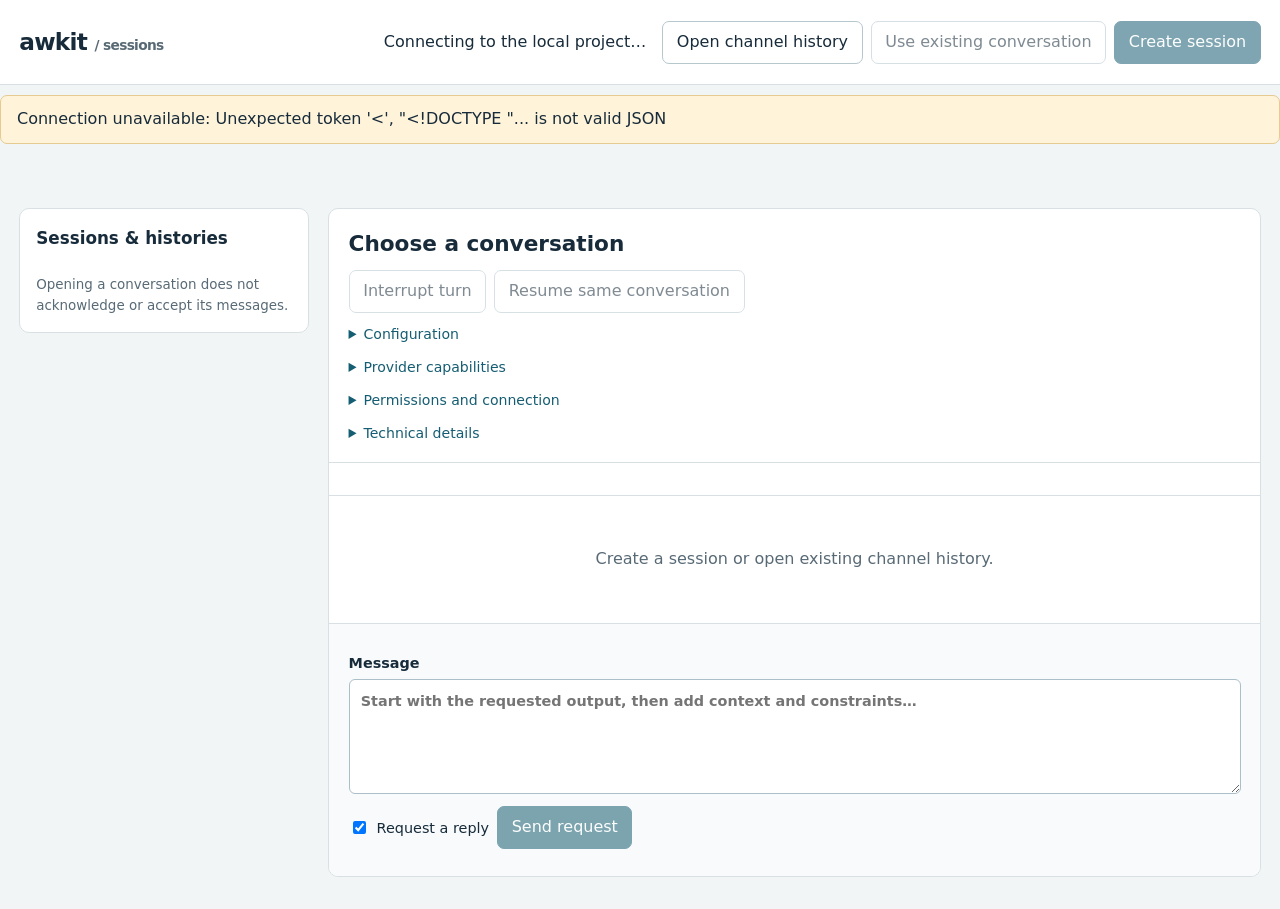
==== commit 26f7491b: "Keep provider creation choices safe across availability changes" ====
--- a/src/awkit/session_ui.html
+++ b/src/awkit/session_ui.html
@@ -43,7 +43,7 @@
 </head>
 <body>
 <header><div class="brand">awkit <span class="subtle">/ sessions</span></div><div id="project" class="project">Connecting to the local project…</div>
-<div class="toolbar"><button id="open-history">Open channel history</button><button id="open-enroll">Use existing conversation</button><button id="open-create" class="primary">Create session</button></div></header>
+<div class="toolbar"><button id="open-history">Open channel history</button><button id="open-enroll" disabled>Use existing conversation</button><button id="open-create" class="primary" disabled>Create session</button></div><p id="creation-availability" class="reason" role="status" hidden></p></header>
 <div id="banner" class="banner" role="status" aria-live="polite"></div>
 <div id="pending" class="strip" aria-label="Project actions"></div>
 <main><aside><h2>Sessions &amp; histories</h2><div id="list" class="list"></div><p class="reason">Opening a conversation does not acknowledge or accept its messages.</p></aside>
@@ -208,7 +208,10 @@
   if (!state) return;
   byId('project').textContent = 'Project · ' + state.project;
   const providers = state.capabilities.providers || {};
-  byId('open-create').disabled = !Object.values(providers).some(value => value.available && value.operations.create.supported);
+  const creationAvailable = Object.values(providers).some(value => value.available && value.operations.create.supported);
+  byId('open-create').disabled = !creationAvailable;
+  byId('creation-availability').hidden = creationAvailable;
+  byId('creation-availability').textContent = creationAvailable ? '' : 'No session provider is available. ' + Object.values(providers).map(value => value.unavailable_reason).filter(Boolean).join(' ');
   byId('open-enroll').disabled = !Object.keys(providers).length;
   for (const option of byId('provider').options) option.disabled = !providers[option.value] || !providers[option.value].available;
   providerDraft();
@@ -417,7 +420,13 @@
 }
 const creationDrafts = new Map();
 let draftProvider = byId('provider').value;
+let providerChosen = false, creating = false;
 function providerDraft() {
+  const providers = state && state.capabilities.providers || {};
+  if (!providerChosen && !byId('create-dialog').open && !providers[byId('provider').value]?.available) {
+    const available = [...byId('provider').options].find(option => providers[option.value]?.available && providers[option.value].operations.create.supported);
+    if (available) byId('provider').value = available.value;
+  }
   const provider = byId('provider').value;
   if (provider !== draftProvider) {
     creationDrafts.set(draftProvider,{model:byId('create-model').value,effort:byId('create-effort').value});
@@ -427,6 +436,7 @@
   }
   const capability = state && state.capabilities.providers && state.capabilities.providers[provider];
   if (!capability) { byId('create-submit').disabled = true; byId('provider-reason').textContent = 'Provider capabilities unavailable. Restart the controller before creating a session.'; return; }
+  byId('create-submit').disabled = creating || !capability.available || !capability.operations.create.supported;
   const sandbox = capability.permissions.field === 'sandbox';
   byId('codex-permissions').hidden = !sandbox;
   byId('codex-permissions').classList.toggle('hidden',!sandbox);
@@ -504,9 +514,9 @@
     }
   }
 }
-byId('provider').onchange = () => providerDraft();
+byId('provider').onchange = () => { providerChosen = true; providerDraft(); };
 byId('enroll-provider').onchange = () => loadPicker();
-byId('open-create').onclick = () => { byId('create-error').textContent = ''; providerDraft(); byId('create-dialog').showModal(); };
+byId('open-create').onclick = () => { byId('create-error').textContent = ''; providerDraft(); providerChosen = true; byId('create-dialog').showModal(); };
 byId('open-history').onclick = () => byId('history-dialog').showModal();
 byId('open-enroll').onclick = () => { byId('enroll-dialog').showModal(); loadPicker(); };
 byId('picker-refresh').onclick = () => loadPicker();
@@ -539,18 +549,19 @@
   finally { byId('update-submit').disabled = false; }
 };
 byId('create-form').onsubmit = async event => {
-  event.preventDefault(); byId('create-submit').disabled = true;
+  event.preventDefault(); if (creating) return; creating = true; byId('create-submit').disabled = true;
   byId('create-error').textContent = '';
   try {
     const provider = byId('provider').value;
     const capability = state.capabilities.providers[provider];
+    if (!capability || !capability.available || !capability.operations.create.supported) throw new Error(capability && capability.unavailable_reason || 'Selected provider is unavailable. Choose an available provider explicitly.');
     const permissions = capability.permissions.field === 'sandbox' ? {sandbox:byId('sandbox').value} : {permission_mode:'default'};
     const model = capability.model.supported && byId('create-model').value !== '' ? {model:byId('create-model').value} : {};
     if (capability.effort.supported && byId('create-effort').value !== '') model.reasoning_effort = byId('create-effort').value;
     const result = await api('create',{name:byId('create-name').value,responsibility:byId('responsibility').value,project:state.project,provider,...permissions,...model});
     byId('create-dialog').close(); await refresh(); select(result.session.id); banner(result.session.error || 'Created ' + result.session.name + '.');
   } catch (error) { byId('create-error').textContent = error.message; }
-  finally { byId('create-submit').disabled = false; }
+  finally { creating = false; providerDraft(); }
 };
 byId('history-form').onsubmit = async event => {
   event.preventDefault(); byId('history-submit').disabled = true;
